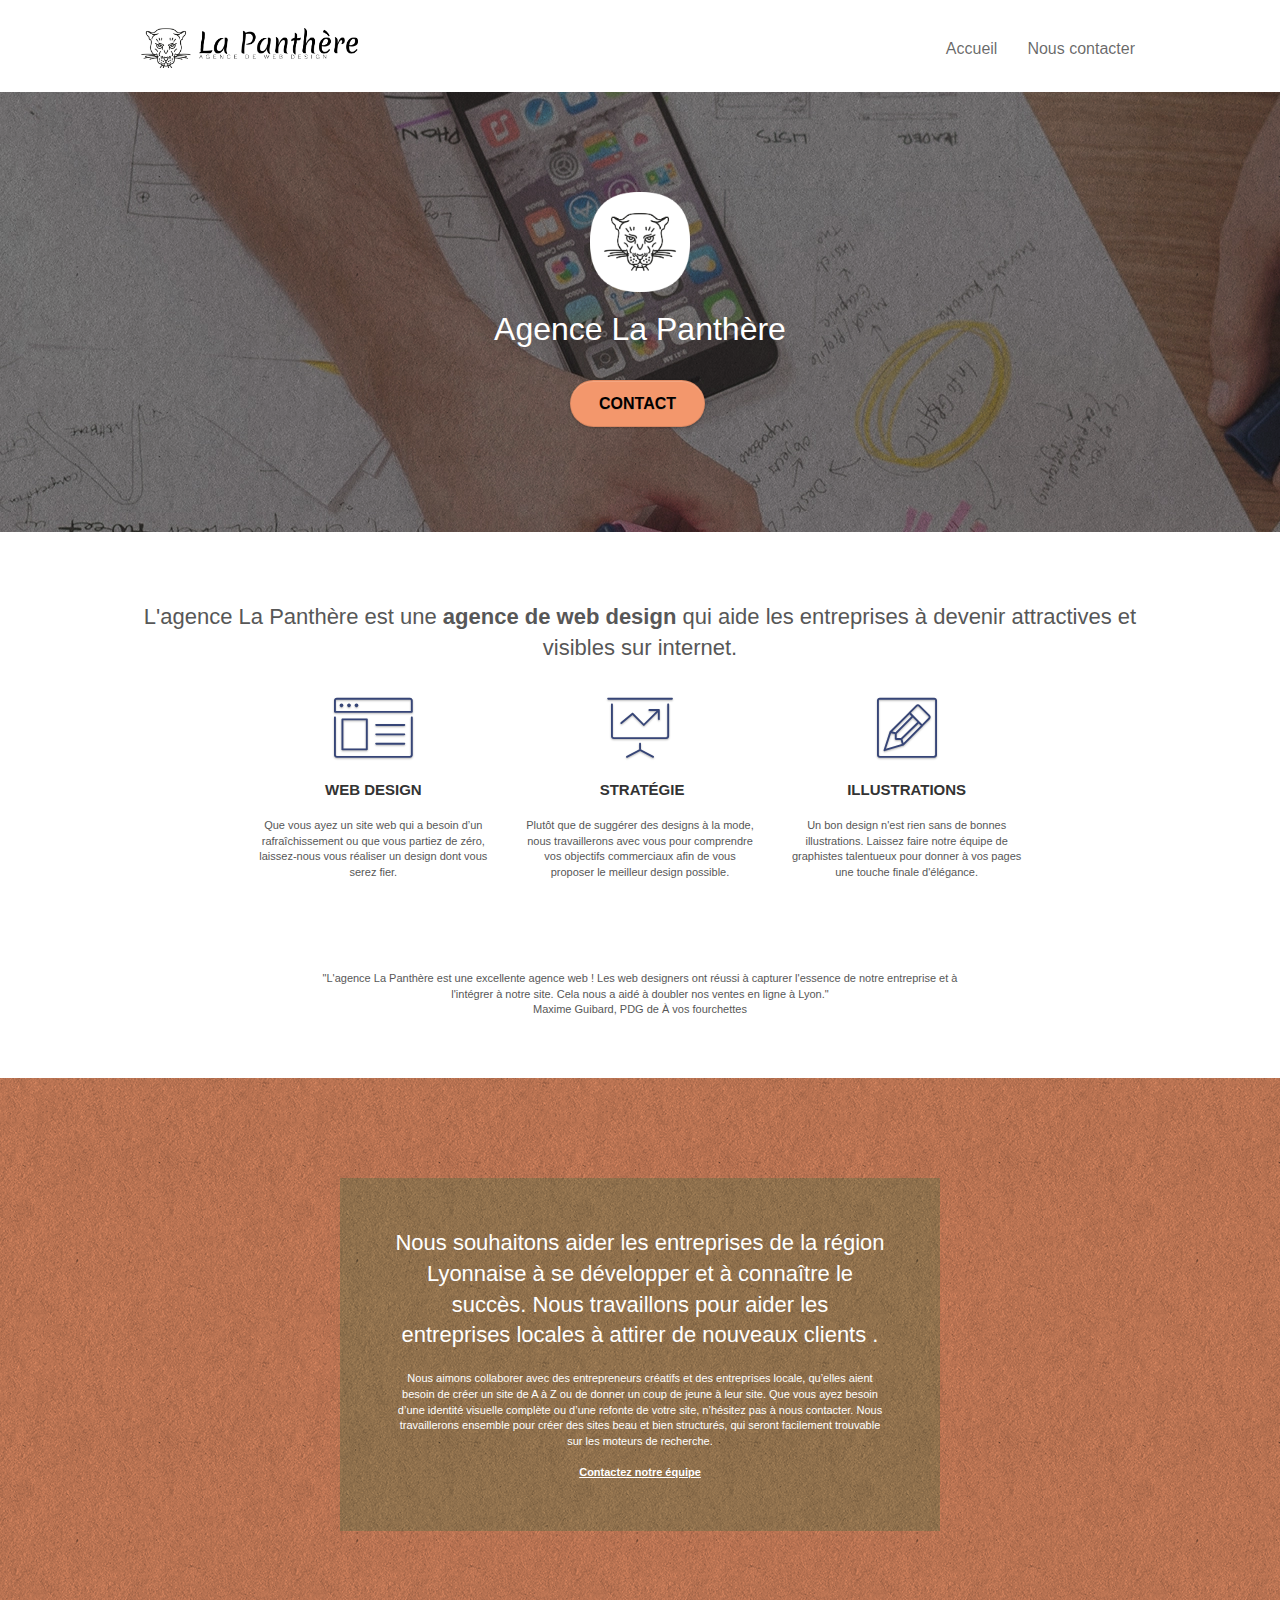
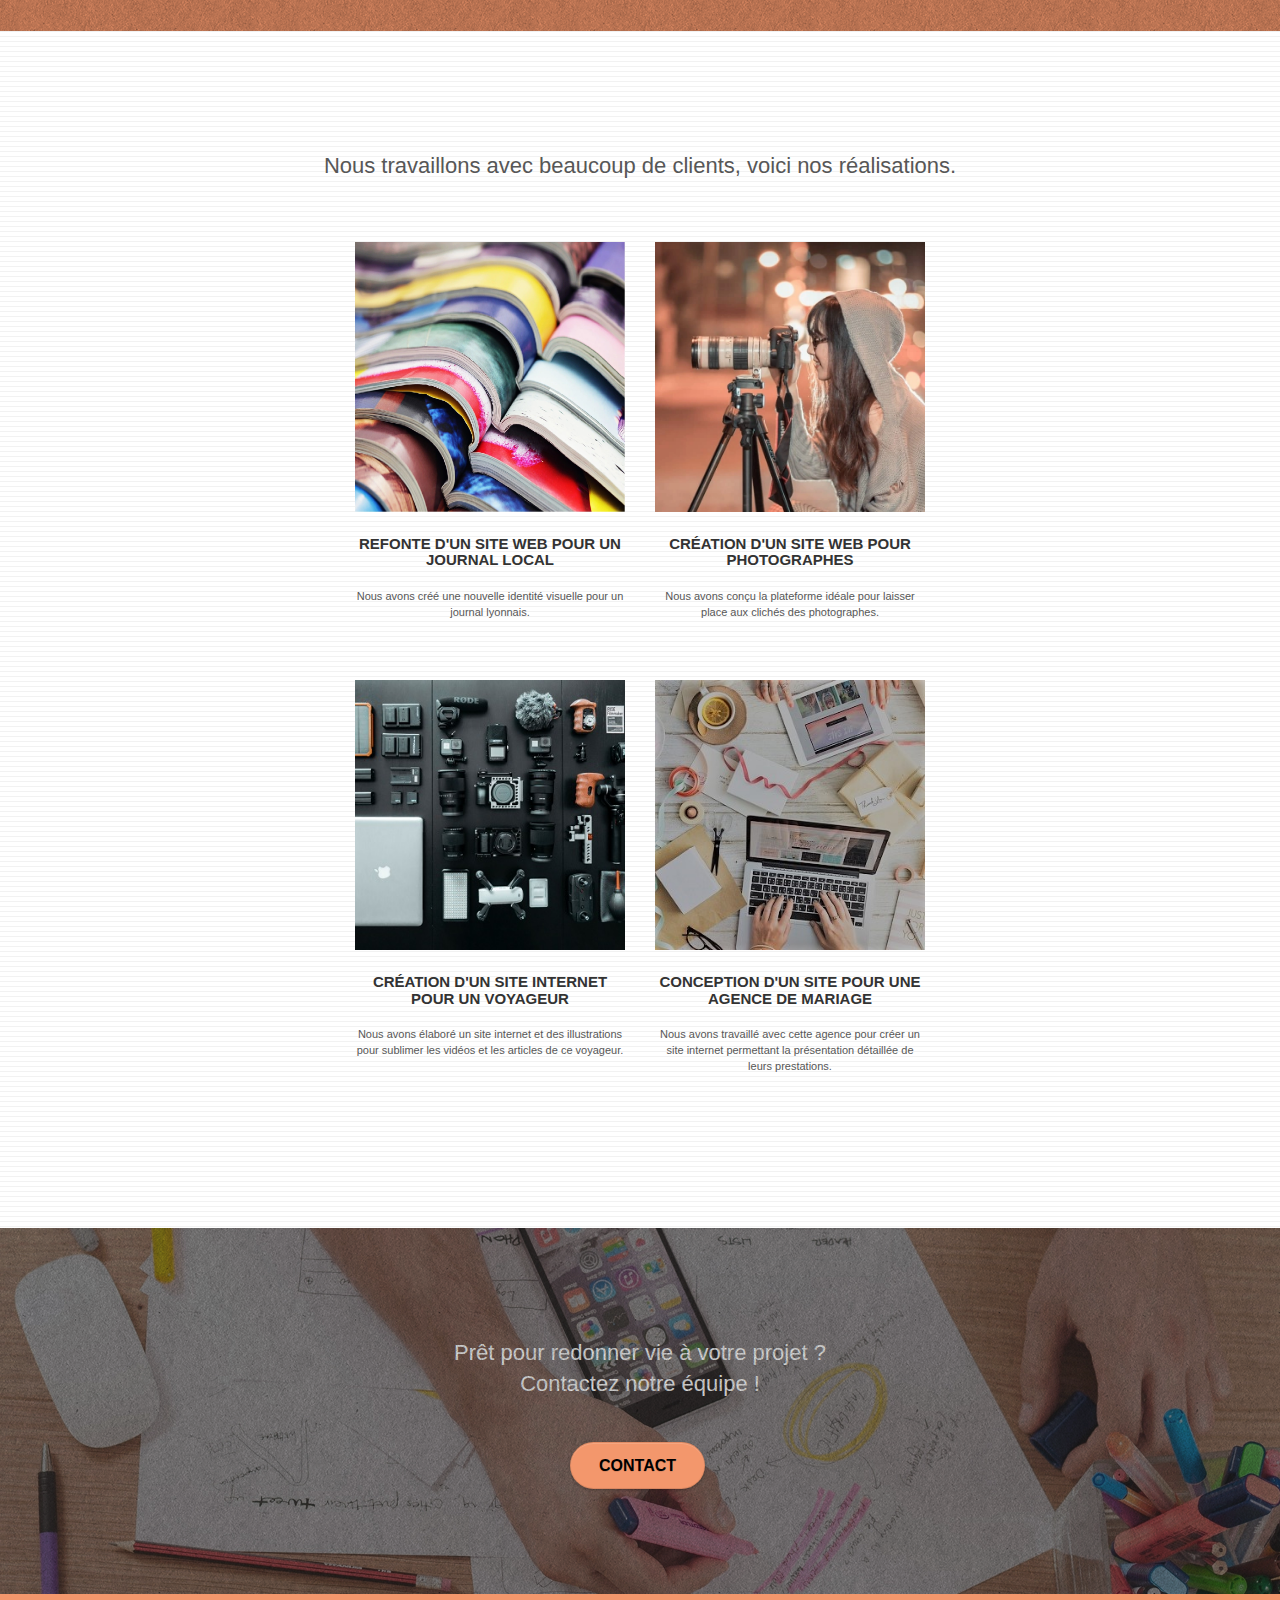
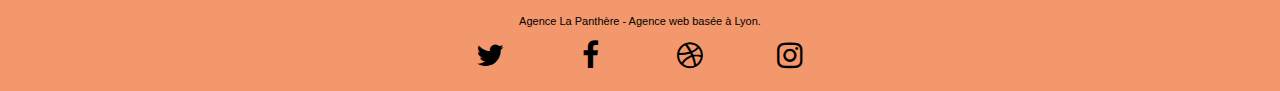
==== index.html @ e9103a9b "annulation modif" ====
<!doctype html>
<html lang="fr">
<head>
    <meta charset="utf-8">
    <meta name="description" content="Vous avez un site web
	qui a besoin d'une nouvelle identité visuelle ou que vous partiez de zéro,
	laissez l'agence web design la panthère située à Lyon vous réaliser un design
	dont vous serez fier et qui représentera votre entreprise">
	<meta name="robots" content="index, follow">
	<!-- ajouter meta de la verification google pour les robots et le lien cannonique -->
    <meta name="viewport" content="width=device-width, initial-scale=1.0, viewport-fit=cover">
    <link rel="shortcut icon" type="image/png" href="favicon.jpg">
    
	<link rel="stylesheet" href="./css/bootstrap.min.css">
	<link rel="stylesheet" type="text/css" href="style.min.css">
	<link rel="stylesheet" href="https://cdnjs.cloudflare.com/ajax/libs/font-awesome/4.7.0/css/font-awesome.min.css" integrity="sha512-SfTiTlX6kk+qitfevl/7LibUOeJWlt9rbyDn92a1DqWOw9vWG2MFoays0sgObmWazO5BQPiFucnnEAjpAB+/Sw==" crossorigin="anonymous" referrerpolicy="no-referrer" />
	<link rel="stylesheet" type="text/css" href="./css/et-line.css">
	
    
	<script src="https://cdnjs.cloudflare.com/ajax/libs/jquery/2.1.0/jquery.min.js" integrity="sha512-qp27nuUylUgwBZJHsmm3W7klwuM5gke4prTvPok3X5zi50y3Mo8cgpeXegWWrdfuXyF2UdLWK/WCb5Mv7CKHcA==" crossorigin="anonymous" referrerpolicy="no-referrer" defer></script>
	<script src="https://maxcdn.bootstrapcdn.com/bootstrap/3.3.5/js/bootstrap.min.js" defer></script>
	<script src="./js/blocs.js" defer></script>
	<script src="./js/jquery.touchSwipe.js" defer></script>
	<script src="./js/gmaps.js" defer></script>

    <title>La Panthere, agence de web design Lyon</title>

    
<!-- Analytics -->
<!-- mettre ici le script google analytics -->
<!-- Analytics END -->
    
</head>
<body>
<!-- Principal conteneur -->
<section class="page-container">
    
<!-- bloc-0 -->
<header class="bloc bgc-white l-bloc " id="bloc-0">
	<div class="container bloc-sm">

		<nav class="navbar row">
			<div class="navbar-header">
				<a class="navbar-brand" href="index.html"><img src="img/img_en_webp/agence-la-panthere-monochrome.webp" alt="Logo de l'agence la panthere avec le texte agence web design" height="40" /></a>
				<button id="nav-toggle" type="button" class="ui-navbar-toggle navbar-toggle" data-toggle="collapse" data-target=".navbar-1">
					<span class="sr-only">Toggle navigation</span>
					<span class="icon-bar"></span>
					<span class="icon-bar"></span>
					<span class="icon-bar"></span>
				</button>
			</div>
			<div class="collapse navbar-collapse navbar-1 special-dropdown-nav">
				<ul class="site-navigation nav navbar-nav">
					<li>
						<a href="index.html">Accueil</a>
					</li>
					<li>
						<a href="contact.html">Nous contacter</a>
					</li>
				</ul>
			</div>
		</nav>
	</div>
</header>
<!-- bloc-0 END -->

<!-- bloc-1-presentation -->
<section class="bloc bgc-dark-slate-blue bg-banniere d-bloc bg-t-edge bloc-bg-texture texture-paper b-parallax" id="bloc-1-hero">
	<div class="container bloc-lg">
		<div class="row tight-width-whitespace">
			<div class="col-sm-12">
				<img src="img/img_en_webp/logo.webp" class="center-block image-resize-mode" width="100" height="100" alt="Logo agence La Panthère" />
				<h1 class="text-center hero-bloc-text tc-white ">
					Agence La Panthère
				</h1>
				<div class="text-center">
					<a href="contact.html" class="btn btn-lg btn-clean btn-rd cta-hero btn-atomic-tangerine" id="cta-hero">Contact</a>
				</div>
			</div>
		</div>
	</div>
</section>
<!-- bloc-1-presentation END -->

<!-- bloc-2-services -->
<section class="bloc bgc-white l-bloc" id="bloc-2-services">
	<div class="container bloc-md">
		<div class="row">
			<div class="col-sm-12 text-center">
				<h2 class="bloc__title-h2">
					L'agence La Panthère est une 
					<strong>agence de web design</strong> 
					qui aide les entreprises à devenir
					attractives et visibles sur internet.
				</h2>
			</div>
		</div>
		<div class="row voffset-lg med-width-whitespace">
			<div class="col-sm-4">
				<div class="text-center">
					<span class="et-icon-browser sm-shadow icon-dark-slate-blue icons icon-lg"></span>
				</div>
				<h3 class="mg-md text-center">
					Web design
				</h3>
				<p class="text-center ">
					Que vous ayez un site web qui a besoin d&rsquo;un rafraîchissement ou que vous partiez de zéro, laissez-nous vous réaliser un design dont vous serez fier.
				</p>
			</div>
			<div class="col-sm-4">
				<div class="text-center">
					<span class="et-icon-presentation sm-shadow icon-dark-slate-blue icons icon-lg"></span>
				</div>
				<h3 class="mg-md text-center">
					&nbsp;Stratégie
				</h3>
				<p class="text-center ">
					Plutôt que de suggérer des designs à la mode, nous travaillerons avec vous pour comprendre vos objectifs commerciaux afin de vous proposer le meilleur design possible.<br>
				</p>
			</div>
			<div class="col-sm-4">
				<div class="text-center">
					<span class="et-icon-edit sm-shadow icon-dark-slate-blue icons icon-lg"></span>
				</div>
				<h3 class="mg-md text-center">
					Illustrations
				</h3>
				<p class="text-center ">
					Un bon design n'est rien sans de bonnes illustrations. Laissez faire notre équipe de graphistes talentueux pour donner à vos pages une touche finale d'élégance.
				</p>
			</div>
		</div>
		<div class="row voffset-lg voffset">
			<div class="col-xs-12 col-md-8 col-md-offset-2 text-center">
				<p class="citation"> 
					<!-- créer classe citation -->
					<span>"L'agence La Panthère est une excellente agence web !
					Les web designers ont réussi à capturer l'essence de
					notre entreprise et à l'intégrer à notre site. 
					Cela nous a aidé à doubler nos ventes en ligne à Lyon."</span> <br>
					Maxime Guibard, PDG de À vos fourchettes
				</p>

			</div>
		</div>
	</div>
</section>
<!-- bloc-2-services END -->

<!-- bloc-3-what-i-do -->
<section class="bloc tc-white bgc-atomic-tangerine bg-presentation d-bloc bloc-bg-texture texture-paper b-parallax" id="bloc-3-what-i-do">
	<div class="container bloc-lg">
		<div class="row tight-width-whitespace black-background">
			<div class="col-sm-12">
				<h2 class="mg-md text-center tc-white">
					Nous souhaitons aider les entreprises de la région Lyonnaise à se développer et à connaître le succès. Nous travaillons pour aider les entreprises locales à attirer de nouveaux clients .<br>
				</h2>
				<p class="text-center white">
					Nous aimons collaborer avec des entrepreneurs créatifs et des entreprises locale, qu’elles aient besoin de créer un site de A à Z ou de donner un coup de jeune à leur site. Que vous ayez besoin d’une identité visuelle complète ou d’une refonte de votre site, n’hésitez pas à nous contacter. Nous travaillerons ensemble pour créer des sites beau et bien structurés, qui seront facilement trouvable sur les moteurs de recherche. <br><br><a class="ltc-white bold-link" href="page2.html">Contactez notre équipe</a><br>
				</p>
			</div>
		</div>
	</div>
</section>
<!-- bloc-3-what-i-do END -->

<!-- bloc-4-portfolio -->
<section class="bloc bgc-white bg-lines-h2-bg bg-repeat l-bloc" id="bloc-4-portfolio">
	<div class="container bloc-lg">
		<div class="row">
			<div class="col-sm-12 text-center">
				
				<h2 class="portfolio__title-h2">
					Nous travaillons avec beaucoup de clients,
					voici nos réalisations.
				</h2>
			</div>
		</div>
		<div class="row tight-width-whitespace portfolio-row">
			<div class="col-sm-6">
				<a href="#" data-lightbox="img/img_en_webp/1.webp" data-gallery-id="gallery-1" data-caption="Refonte d'un site web pour un journal local" data-frame="snapshot-lb"><img src="img/img_en_webp/1.webp"  alt="image de livres empilés" class="img-responsive portfolio-thumb" /></a>
				<h3 class="mg-md text-center">
					Refonte d'un site web pour un journal local
				</h3>
				<p class="text-center">
					Nous avons créé une nouvelle identité visuelle pour un journal lyonnais.
				</p>
			</div>
			<div class="col-sm-6">
				<a href="#" data-lightbox="img/img_en_webp/2.webp" data-gallery-id="gallery-1" data-caption="Création d'un site web pour photographes" data-frame="snapshot-lb"><img src="img/img_en_webp/2.webp" class="img-responsive portfolio-thumb" alt="image de la création d'un site web pour photographes avec une femme qui prends une photo" /></a>
				<h3 class="mg-md text-center">
					Création d'un site web pour photographes
				</h3>
				<p class="text-center">
					Nous avons conçu la plateforme idéale pour laisser place aux clichés des photographes.
				</p>
			</div>
		</div>
		<div class="row tight-width-whitespace portfolio-row">
			<div class="col-sm-6">
				<a href="#" data-lightbox="img/img_en_webp/3.webp" data-gallery-id="gallery-1" data-caption="Création d'un site internet pour un voyageur" data-frame="snapshot-lb"><img src="img/img_en_webp/3.webp" class="img-responsive portfolio-thumb" alt="image de la création d'un site web pour voyageur avec du matériel de photographe"/></a>
				<h3 class="mg-md text-center">
					Création d'un site internet pour un voyageur
				</h3>
				<p class="text-center">
					Nous avons élaboré un site internet et des illustrations pour sublimer les vidéos et les articles de ce voyageur.
				</p>
			</div>
			<div class="col-sm-6">
				<a href="#" data-lightbox="img/img_en_webp/4.webp" data-gallery-id="gallery-1" data-caption="Conception d'un site pour une agence de mariage" data-frame="snapshot-lb"><img src="img/img_en_webp/4.webp" class="img-responsive portfolio-thumb" alt="images de la création d'un site web pour agence matrimoniale" /></a>
				<h3 class="mg-md text-center">
					Conception d'un site pour une agence de mariage
				</h3>
				<p class="text-center">
					Nous avons travaillé avec cette agence pour créer un site internet permettant la présentation détaillée de leurs prestations.
				</p>
			</div>
		</div>
	</div>
</section>
<!-- bloc-4-portfolio END -->

<!-- bloc-5-cta -->
<section class="bloc bgc-dark-slate-blue bg-banniere d-bloc bloc-bg-texture texture-paper" id="bloc-5-cta">
	<div class="container bloc-lg">
		<div class="row">
			<h2 class="mg-md text-center tc-white">
				Prêt pour redonner vie à votre projet ?<br>Contactez notre équipe !
			</h2>
			<div class="col-sm-12 text-center">
				<a href="contact.html" class="btn btn-atomic-tangerine btn-clean btn-rd btn-lg cta-hero">Contact</a>
			</div>
		</div>
	</div>
</section>
<!-- bloc-5-cta END -->

<!-- Footer - bloc-8 -->
<footer class="bloc bgc-atomic-tangerine d-bloc" id="bloc-8">
	<div class="container bloc-sm">
		<div class="row">
			<div class="col-sm-12">
				<p class="text-center tc-black">
					Agence La Panthère - Agence web basée à Lyon.<br>
				</p>
				<div class="row row-no-gutters social">
					<div class="col-sm-3">
						<div class="text-center tc-black">
							<span class="fa fa-twitter icon-md"></span>
						</div>
					</div>
					<div class="col-sm-3">
						<div class="text-center tc-black">
							<span class="fa fa-facebook icon-md"></span>
						</div>
					</div>
					<div class="col-sm-3">
						<div class="text-center tc-black">
							<span class="fa fa-dribbble icon-md"></span>
						</div>
					</div>
					<div class="col-sm-3">
						<div class="text-center tc-black">
							<span class="fa fa-instagram icon-md"></span>
						</div>
					</div>
				</div>
				
			</div>
		</div>
	</div>
</footer>
<!-- Footer - bloc-8 END -->

</section>
<!-- Principal conteneur END -->
    

</body>
</html>
---- style.min.css ----
.d-bloc .navbar-toggle .icon-bar,body{background:#fff}.bloc .container,.row.row-no-gutters>[class*=" col-"],.row.row-no-gutters>[class^=col-]{padding-right:0;padding-left:0}.nav-center .navbar-brand img,body{margin:0}.nav-invert .navbar .nav,.nav>li{float:left}a,button{outline:0!important}.scrollToTop,a,button{transition:.3s ease-in-out}body{padding:0;overflow-x:hidden;-webkit-font-smoothing:antialiased;-moz-osx-font-smoothing:grayscale}a:hover{text-decoration:none;cursor:pointer}#page-loading-blocs-notifaction{position:fixed;top:0;bottom:0;width:100%;z-index:100000;background:url("img/pageload-spinner.gif") center center no-repeat #fff}.bloc{width:100%;clear:both;background:50% 50%/cover no-repeat;padding:0 50px;-webkit-background-size:cover;-moz-background-size:cover;-o-background-size:cover;position:relative}.bloc-lg{padding:100px 50px}.bloc-md{padding:50px}.bloc-sm{padding:20px 50px}.bg-b-edge,.bg-bl-edge,.bg-br-edge,.bg-center,.bg-l-edge,.bg-r-edge,.bg-repeat,.bg-t-edge,.bg-tl-edge,.bg-tr-edge{-webkit-background-size:auto!important;-moz-background-size:auto!important;-o-background-size:auto!important;background-size:auto!important}.bg-repeat,.nav>li a:focus,.nav>li a:hover{background:0 0}.bg-t-edge{background:top no-repeat}.bloc-bg-texture::before{content:"";background-size:2px 2px;position:absolute;top:0;bottom:0;left:0;right:0}.texture-paper::before{background:url("img/img_en_webp/texture-paper.webp") 0 0/280px 280px}.nav>li>.dropdown a,.navbar-toggle:hover{background:0 0!important}.b-parallax{background-attachment:fixed}.d-bloc{color:rgba(255,255,255,.7)}.d-bloc button:hover{color:rgba(255,255,255,.9)}.d-bloc .icon-round,.d-bloc .icon-rounded,.d-bloc .icon-semi-rounded-a,.d-bloc .icon-semi-rounded-b,.d-bloc .icon-square{border-color:rgba(255,255,255,.9)}.d-bloc .divider-h span{border-color:rgba(255,255,255,.2)}.d-bloc .a-btn,.d-bloc .navbar a,.d-bloc .navbar-brand,.d-bloc a .icon-lg,.d-bloc a .icon-md,.d-bloc a .icon-sm,.d-bloc a .icon-xl,.d-bloc h1 a,.d-bloc h2 a,.d-bloc h3 a,.d-bloc h4 a,.d-bloc h5 a,.d-bloc h6 a,.d-bloc p a{color:rgba(255,255,255,.6)}.d-bloc .a-btn:hover,.d-bloc .navbar a:hover,.d-bloc .navbar-brand:hover,.d-bloc a:hover .icon-lg,.d-bloc a:hover .icon-md,.d-bloc a:hover .icon-sm,.d-bloc a:hover .icon-xl,.d-bloc h1 a:hover,.d-bloc h2 a:hover,.d-bloc h3 a:hover,.d-bloc h4 a:hover,.d-bloc h5 a:hover,.d-bloc h6 a:hover,.d-bloc p a:hover{color:#fff}.d-bloc .btn-wire,.d-bloc .btn-wire:hover{color:#fff;border-color:#fff}.d-bloc .panel icon,.l-bloc .icon-round,.l-bloc .icon-rounded,.l-bloc .icon-semi-rounded-a,.l-bloc .icon-semi-rounded-b,.l-bloc .icon-square{border-color:rgba(0,0,0,.7)}.d-bloc .panel,.l-bloc{color:rgba(0,0,0,.5)}.d-bloc .panel button:hover,.l-bloc button:hover{color:rgba(0,0,0,.7)}.d-bloc .panel .divider-h span,.l-bloc .divider-h span{border-color:rgba(0,0,0,.1)}.d-bloc .panel .a-btn,.l-bloc .a-btn,.l-bloc .navbar a,.l-bloc .navbar-brand,.l-bloc .navbar-toggle .icon-bar,.l-bloc a .icon-lg,.l-bloc a .icon-md,.l-bloc a .icon-sm,.l-bloc a .icon-xl,.l-bloc h1 a,.l-bloc h2 a,.l-bloc h3 a,.l-bloc h4 a,.l-bloc h5 a,.l-bloc h6 a,.l-bloc p a{color:rgba(0,0,0,.6)}.d-bloc .panel .a-btn:hover,.l-bloc .a-btn:hover,.l-bloc .navbar a:hover,.l-bloc .navbar-brand:hover,.l-bloc a:hover .icon-lg,.l-bloc a:hover .icon-md,.l-bloc a:hover .icon-sm,.l-bloc a:hover .icon-xl,.l-bloc h1 a:hover,.l-bloc h2 a:hover,.l-bloc h3 a:hover,.l-bloc h4 a:hover,.l-bloc h5 a:hover,.l-bloc h6 a:hover,.l-bloc p a:hover{color:#000}.d-bloc .panel .btn-wire,.d-bloc .panel .btn-wire:hover,.l-bloc .btn-wire,.l-bloc .btn-wire:hover{color:rgba(0,0,0,.7);border-color:rgba(0,0,0,.3)}.voffset{margin-top:30px}.voffset-lg{margin-top:80px}.row-no-gutters{margin-right:0;margin-left:0}#bloc-1-hero h1{font-size:32px}.navbar{margin-bottom:0;z-index:1}.navbar-brand{height:auto;padding:3px 15px;font-size:25px;font-weight:600;line-height:44px}.navbar-brand img{max-height:200px;margin:0 5px 0 0;display:inline}.navbar-brand img[src$=svg]{min-width:100px}.navbar .nav{padding-top:2px;margin-right:-16px;float:right;z-index:1}.nav>li{margin-top:4px;font-size:16px}.navbar-nav .open .dropdown-menu>li>a{text-align:inherit}.navbar-toggle{margin:10px 10px 0 0;border:0}.mg-lg,.mg-md{margin-top:10px}.navbar-toggle .icon-bar{background-color:rgba(0,0,0,.5);width:26px}.nav-invert .navbar-brand,.nav-invert .navbar-header{float:right;position:relative;z-index:2}@media (min-width:768px){.site-navigation{position:absolute;top:50%;right:20px;transform:translate(0,-50%);-webkit-transform:translateY(-50%)}.nav>li .dropdown-menu a,.nav>li .dropdown-menu a:hover{color:#484848}.nav-invert .site-navigation{left:0;right:0}.nav-center{text-align:center}.nav-center .navbar-header{width:100%}.nav-center .nav>li,.nav-center .navbar-brand,.nav-center .navbar-header{float:none;display:inline-block}.nav-center .site-navigation{position:relative;width:100%;right:0;margin-right:0;margin-top:20px}.nav-center.mini-nav .navbar-toggle{float:none;margin:10px auto 0}}.nav>li>.dropdown a{display:block;padding:14px 15px}nav .caret{margin:0 5px}.dropdown-menu .dropdown-menu{top:-8px;left:100%}.dropdown-menu .dropmenu-flow-right{top:100%;left:0;margin-left:-1px;border-top-left-radius:0;border-top-right-radius:0}.dropdown-menu .dropdown span{border:4px solid #000;border-top-color:transparent;border-right-color:transparent;border-bottom-color:transparent;margin:6px -5px 0 0!important;float:right}.mg-md{margin-bottom:20px}.mg-lg{margin-bottom:40px}.btn{margin:0 5px 5px 0}.btn.pull-right{margin:0 0 5px 5px}.btn-d,.btn-d:focus,.btn-d:hover{color:#fff!important;background:rgba(0,0,0,.3)}.close-lightbox,.lightbox-caption,.next-lightbox,.prev-lightbox{background:rgba(0,0,0,.5);position:absolute}.btn-rd{border-radius:40px}.btn-clean{border:1px solid rgba(0,0,0,.08);border-bottom-color:rgba(0,0,0,.1);text-shadow:0 1px 0 rgba(0,0,1,.1);box-shadow:0 1px 3px rgba(0,0,1,.25),inset 0 1px 0 0 rgba(255,255,255,.15)}.icon-md{font-size:30px!important}.icon-lg{font-size:60px!important}.sm-shadow{text-shadow:0 1px 2px rgba(0,0,0,.3)}.panel-sq,.panel-sq .panel-footer,.panel-sq .panel-heading{border-radius:0}.panel-rd{border-radius:30px}.panel-rd .panel-heading{border-radius:29px 29px 0 0}.panel-rd .panel-footer{border-radius:0 0 29px 29px}.form-control{border-color:rgba(0,0,0,.1);box-shadow:none}.scrollToTop{width:40px;height:40px;position:fixed;bottom:20px;right:20px;opacity:1;z-index:500}.scrollToTop span{margin-top:6px}.showScrollTop{font-size:14px;opacity:1}a[data-lightbox]{position:relative;display:block;text-align:center}a[data-lightbox]:hover::before{content:"+";font-family:HelveticaNeue-Light,"Helvetica Neue Light","Helvetica Neue",Helvetica,Arial;font-size:32px;width:50px;height:50px;margin-left:-25px;border-radius:50%;background:rgba(0,0,0,.6);color:#fff;font-weight:100;z-index:1;position:absolute;top:50%;transform:translateY(-50%);-webkit-transform:translateY(-50%)}a[data-lightbox]:hover img{opacity:.6;-webkit-animation-fill-mode:none;animation-fill-mode:none}#lightbox-modal{display:flex;align-items:center}#lightbox-modal .modal-dialog{width:90%;max-width:900px;margin:0 auto}#lightbox-modal .modal-dialog img{max-height:90vh;margin:0 auto}.lightbox-caption{padding:20px;color:#fff;left:15px;right:15px;bottom:5px}.close-lightbox{color:#fff;font-size:30px;top:20px;right:20px;z-index:20;border:none;line-height:30px;padding:0 9px 5px;opacity:.3}.close-lightbox:hover,.next-lightbox:hover,.prev-lightbox:hover{opacity:1;color:#fff}.next-lightbox,.prev-lightbox{font-size:20px;color:rgba(255,255,255,.9);transition:.2s ease-in-out;top:45%;z-index:1;opacity:.4}.next-lightbox{padding:6px 8px 1px 13px;right:25px}.prev-lightbox{padding:6px 13px 1px 10px;left:25px}.snapshot-lb .modal-body{padding-bottom:45px}.snapshot-lb .lightbox-caption{padding:0;color:rgba(0,0,0,.5);background:0 0}.btn,a,h1,h2,h3,h4,h5,h6,label,p{font-family:helvetica;font-weight:400;color:#575757}h1,h3,h4{color:#333!important}.cta-hero,.ltc-white,.tc-white,.white{color:#fff!important}.container{max-width:1000px}.hero-bloc-text{font-size:38px}.hero-bloc-text-sub{font-size:36px}.statement-bloc-text{line-height:26px;font-style:italic;font-size:20px;text-align:center;font-weight:lighter;max-width:520px;margin:auto}.cta-hero,h3{text-transform:uppercase;font-weight:700}p{font-size:11px}.tight-width-whitespace{max-width:600px;margin:auto}.h1{font-size:20px;font-family:"Open Sans"}.cta-hero{margin-top:22px;padding:12px 28px;font-size:16px}.social{max-width:400px;margin:auto}h2{font-size:22px;line-height:1.4em}h3{font-size:15px}.med-width-whitespace{max-width:800px;margin:auto;box-shadow:0 0 0 #000}.icons{margin-bottom:14px;margin-top:24px}.portfolio-thumb{margin-bottom:24px}.portfolio-row{margin-bottom:44px;margin-top:50px}.avatar{box-shadow:0 4px 9px rgba(0,0,0,.3)}.black-background{background-color:rgba(165,147,99,.7);padding:40px}.bold-link{font-weight:900;text-decoration:underline!important}.bgc-white{background-color:#fff}.bgc-dark-slate-blue{background-color:#364577}.bgc-atomic-tangerine{background-color:#f3976c}.tc-black{color:#000!important}.btn-atomic-tangerine{background:#f3976c;color:#000!important}.btn-atomic-tangerine:hover{background:#c27956!important;color:#fff!important}.ltc-white:hover{color:#ccc!important}.ltc-atomic-tangerine{color:#f3976c!important}.ltc-atomic-tangerine:hover{color:#c27956!important}.icon-dark-slate-blue{color:#364577!important;border-color:#364577!important}.bg-dots-bg{background-image:url("img//img_en_webp/dots-bg.webp")}.bg-lines-h2-bg{background-image:url("img//img_en_webp/lines-h2-bg.webp")}.bg-banniere{background-image:url("img/img_en_webp/agence-la-panthere.webp")}.bg-presentation{background-image:url("img//img_en_webp/image-de-presentation.webp")}@media (max-width:1024px){.bloc{padding-left:20px;padding-right:20px}.bloc-tile-2.full-width-bloc .container,.bloc-tile-3.full-width-bloc .container,.bloc-tile-4.full-width-bloc .container,.bloc.full-width-bloc{padding-left:0;padding-right:0}}@media (max-width:992px) and (min-width:768px){.navbar .nav{max-width:80%}.nav-center.navbar .nav{max-width:100%}}@media only screen and (min-device-width:768px) and (max-device-width:1024px) and (orientation:landscape){.b-parallax{background-attachment:scroll}}@media only screen and (min-device-width:1024px) and (max-device-width:1366px) and (-webkit-min-device-pixel-ratio:1.5){.b-parallax{background-attachment:scroll}}@media (max-width:991px){.container{width:100%}.b-parallax{background-attachment:scroll}#hero-bloc,.page-container{overflow-x:hidden;position:relative}.bloc{padding-left:constant(safe-area-inset-left);padding-right:constant(safe-area-inset-right)}.bloc-group,.bloc-group .bloc{display:block;width:100%}.bloc-fill-screen .fill-bloc-bottom-edge,.bloc-fill-screen .fill-bloc-top-edge{padding:0 20px;padding-left:constant(safe-area-inset-left);padding-right:constant(safe-area-inset-right)}}@media (max-width:400px){.bloc{padding-left:0;padding-right:0}}@media (max-width:767px){.page-container{overflow-x:hidden;position:relative}#disqus_thread,h1,h2,h3,h4,h5,h6,p{padding-left:10px!important;padding-right:10px!important}.b-parallax{background-attachment:scroll}.navbar .nav{padding-top:0;border-top:1px solid rgba(0,0,0,.2);float:none!important}.navbar.row{margin-left:0;margin-right:0}.site-navigation{position:inherit;transform:none;-webkit-transform:none;-ms-transform:none}.nav>li{margin-top:0;border-bottom:1px solid rgba(0,0,0,.1);background:rgba(0,0,0,.05);text-align:left;padding-left:15px;width:100%}.nav>li:hover{background:rgba(0,0,0,.08)}.dropdown .dropdown a .caret{float:none;margin:5px 0 0 10px!important;border:4px solid #000;border-bottom-color:transparent;border-right-color:transparent;border-left-color:transparent}#hero-bloc .navbar .nav{background:rgba(0,0,0,.8)}#hero-bloc .navbar .nav a{color:rgba(255,255,255,.6)}.hero{padding:50px 0}.hero-nav{left:-1px;right:-1px}.navbar-collapse{padding:0;overflow-x:hidden;-webkit-box-shadow:none;box-shadow:none}.navbar-brand img{max-height:40px;width:auto}.nav-invert .navbar-header{float:none;width:100%}.nav-invert .navbar-toggle{float:left;margin-left:10px}.bloc,.bloc-fill-screen .fill-bloc-bottom-edge,.bloc-fill-screen .fill-bloc-top-edge,.bloc-md,.bloc-sm,.bloc-tile-2 .container,.bloc-tile-3 .container,.bloc-tile-4 .container{padding-left:0;padding-right:0}.bloc-lg,.bloc-xl,.bloc-xxl{padding:40px 0}.a-block{padding:0 10px}.btn-dwn{display:none}.voffset{margin-top:5px}.voffset-md{margin-top:20px}.voffset-lg{margin-top:30px}form{padding:5px}.close-lightbox{display:inline-block}.blocsapp-device-iphone5{background-size:216px 425px;padding-top:60px;width:216px;height:425px}.blocsapp-device-iphone5 img{width:180px;height:320px}.bloc-mob-center-text{text-align:center}}
---- css/et-line.css ----
@font-face {
    font-family: et-line;
    src: url(../fonts/et-line.eot);
    src: url(../fonts/et-line.eot?#iefix) format('embedded-opentype'), url(../fonts/et-line.woff) format('woff'), url(../fonts/et-line.ttf) format('truetype'), url(../fonts/et-line.svg#et-line) format('svg');
    font-weight: 400;
    font-style: normal
}

.et-icon-adjustments,
.et-icon-alarmclock,
.et-icon-anchor,
.et-icon-aperture,
.et-icon-attachment,
.et-icon-bargraph,
.et-icon-basket,
.et-icon-beaker,
.et-icon-bike,
.et-icon-book-open,
.et-icon-briefcase,
.et-icon-browser,
.et-icon-calendar,
.et-icon-camera,
.et-icon-caution,
.et-icon-chat,
.et-icon-circle-compass,
.et-icon-clipboard,
.et-icon-clock,
.et-icon-cloud,
.et-icon-compass,
.et-icon-desktop,
.et-icon-dial,
.et-icon-document,
.et-icon-documents,
.et-icon-download,
.et-icon-dribbble,
.et-icon-edit,
.et-icon-envelope,
.et-icon-expand,
.et-icon-facebook,
.et-icon-flag,
.et-icon-focus,
.et-icon-gears,
.et-icon-genius,
.et-icon-gift,
.et-icon-global,
.et-icon-globe,
.et-icon-googleplus,
.et-icon-grid,
.et-icon-happy,
.et-icon-hazardous,
.et-icon-heart,
.et-icon-hotairballoon,
.et-icon-hourglass,
.et-icon-key,
.et-icon-laptop,
.et-icon-layers,
.et-icon-lifesaver,
.et-icon-lightbulb,
.et-icon-linegraph,
.et-icon-linkedin,
.et-icon-lock,
.et-icon-magnifying-glass,
.et-icon-map,
.et-icon-map-pin,
.et-icon-megaphone,
.et-icon-mic,
.et-icon-mobile,
.et-icon-newspaper,
.et-icon-notebook,
.et-icon-paintbrush,
.et-icon-paperclip,
.et-icon-pencil,
.et-icon-phone,
.et-icon-picture,
.et-icon-pictures,
.et-icon-piechart,
.et-icon-presentation,
.et-icon-pricetags,
.et-icon-printer,
.et-icon-profile-female,
.et-icon-profile-male,
.et-icon-puzzle,
.et-icon-quote,
.et-icon-recycle,
.et-icon-refresh,
.et-icon-ribbon,
.et-icon-rss,
.et-icon-sad,
.et-icon-scissors,
.et-icon-scope,
.et-icon-search,
.et-icon-shield,
.et-icon-speedometer,
.et-icon-strategy,
.et-icon-streetsign,
.et-icon-tablet,
.et-icon-target,
.et-icon-telescope,
.et-icon-toolbox,
.et-icon-tools,
.et-icon-tools-2,
.et-icon-trophy,
.et-icon-tumblr,
.et-icon-twitter,
.et-icon-upload,
.et-icon-video,
.et-icon-wallet,
.et-icon-wine {
    font-family: et-line;
    speak: none;
    font-style: normal;
    font-weight: 400;
    font-variant: normal;
    text-transform: none;
    line-height: 1;
    -webkit-font-smoothing: antialiased;
    -moz-osx-font-smoothing: grayscale;
    display: inline-block
}

.et-icon-mobile:before {
    content: "\e000"
}

.et-icon-laptop:before {
    content: "\e001"
}

.et-icon-desktop:before {
    content: "\e002"
}

.et-icon-tablet:before {
    content: "\e003"
}

.et-icon-phone:before {
    content: "\e004"
}

.et-icon-document:before {
    content: "\e005"
}

.et-icon-documents:before {
    content: "\e006"
}

.et-icon-search:before {
    content: "\e007"
}

.et-icon-clipboard:before {
    content: "\e008"
}

.et-icon-newspaper:before {
    content: "\e009"
}

.et-icon-notebook:before {
    content: "\e00a"
}

.et-icon-book-open:before {
    content: "\e00b"
}

.et-icon-browser:before {
    content: "\e00c"
}

.et-icon-calendar:before {
    content: "\e00d"
}

.et-icon-presentation:before {
    content: "\e00e"
}

.et-icon-picture:before {
    content: "\e00f"
}

.et-icon-pictures:before {
    content: "\e010"
}

.et-icon-video:before {
    content: "\e011"
}

.et-icon-camera:before {
    content: "\e012"
}

.et-icon-printer:before {
    content: "\e013"
}

.et-icon-toolbox:before {
    content: "\e014"
}

.et-icon-briefcase:before {
    content: "\e015"
}

.et-icon-wallet:before {
    content: "\e016"
}

.et-icon-gift:before {
    content: "\e017"
}

.et-icon-bargraph:before {
    content: "\e018"
}

.et-icon-grid:before {
    content: "\e019"
}

.et-icon-expand:before {
    content: "\e01a"
}

.et-icon-focus:before {
    content: "\e01b"
}

.et-icon-edit:before {
    content: "\e01c"
}

.et-icon-adjustments:before {
    content: "\e01d"
}

.et-icon-ribbon:before {
    content: "\e01e"
}

.et-icon-hourglass:before {
    content: "\e01f"
}

.et-icon-lock:before {
    content: "\e020"
}

.et-icon-megaphone:before {
    content: "\e021"
}

.et-icon-shield:before {
    content: "\e022"
}

.et-icon-trophy:before {
    content: "\e023"
}

.et-icon-flag:before {
    content: "\e024"
}

.et-icon-map:before {
    content: "\e025"
}

.et-icon-puzzle:before {
    content: "\e026"
}

.et-icon-basket:before {
    content: "\e027"
}

.et-icon-envelope:before {
    content: "\e028"
}

.et-icon-streetsign:before {
    content: "\e029"
}

.et-icon-telescope:before {
    content: "\e02a"
}

.et-icon-gears:before {
    content: "\e02b"
}

.et-icon-key:before {
    content: "\e02c"
}

.et-icon-paperclip:before {
    content: "\e02d"
}

.et-icon-attachment:before {
    content: "\e02e"
}

.et-icon-pricetags:before {
    content: "\e02f"
}

.et-icon-lightbulb:before {
    content: "\e030"
}

.et-icon-layers:before {
    content: "\e031"
}

.et-icon-pencil:before {
    content: "\e032"
}

.et-icon-tools:before {
    content: "\e033"
}

.et-icon-tools-2:before {
    content: "\e034"
}

.et-icon-scissors:before {
    content: "\e035"
}

.et-icon-paintbrush:before {
    content: "\e036"
}

.et-icon-magnifying-glass:before {
    content: "\e037"
}

.et-icon-circle-compass:before {
    content: "\e038"
}

.et-icon-linegraph:before {
    content: "\e039"
}

.et-icon-mic:before {
    content: "\e03a"
}

.et-icon-strategy:before {
    content: "\e03b"
}

.et-icon-beaker:before {
    content: "\e03c"
}

.et-icon-caution:before {
    content: "\e03d"
}

.et-icon-recycle:before {
    content: "\e03e"
}

.et-icon-anchor:before {
    content: "\e03f"
}

.et-icon-profile-male:before {
    content: "\e040"
}

.et-icon-profile-female:before {
    content: "\e041"
}

.et-icon-bike:before {
    content: "\e042"
}

.et-icon-wine:before {
    content: "\e043"
}

.et-icon-hotairballoon:before {
    content: "\e044"
}

.et-icon-globe:before {
    content: "\e045"
}

.et-icon-genius:before {
    content: "\e046"
}

.et-icon-map-pin:before {
    content: "\e047"
}

.et-icon-dial:before {
    content: "\e048"
}

.et-icon-chat:before {
    content: "\e049"
}

.et-icon-heart:before {
    content: "\e04a"
}

.et-icon-cloud:before {
    content: "\e04b"
}

.et-icon-upload:before {
    content: "\e04c"
}

.et-icon-download:before {
    content: "\e04d"
}

.et-icon-target:before {
    content: "\e04e"
}

.et-icon-hazardous:before {
    content: "\e04f"
}

.et-icon-piechart:before {
    content: "\e050"
}

.et-icon-speedometer:before {
    content: "\e051"
}

.et-icon-global:before {
    content: "\e052"
}

.et-icon-compass:before {
    content: "\e053"
}

.et-icon-lifesaver:before {
    content: "\e054"
}

.et-icon-clock:before {
    content: "\e055"
}

.et-icon-aperture:before {
    content: "\e056"
}

.et-icon-quote:before {
    content: "\e057"
}

.et-icon-scope:before {
    content: "\e058"
}

.et-icon-alarmclock:before {
    content: "\e059"
}

.et-icon-refresh:before {
    content: "\e05a"
}

.et-icon-happy:before {
    content: "\e05b"
}

.et-icon-sad:before {
    content: "\e05c"
}

.et-icon-facebook:before {
    content: "\e05d"
}

.et-icon-twitter:before {
    content: "\e05e"
}

.et-icon-googleplus:before {
    content: "\e05f"
}

.et-icon-rss:before {
    content: "\e060"
}

.et-icon-tumblr:before {
    content: "\e061"
}

.et-icon-linkedin:before {
    content: "\e062"
}

.et-icon-dribbble:before {
    content: "\e063"
}
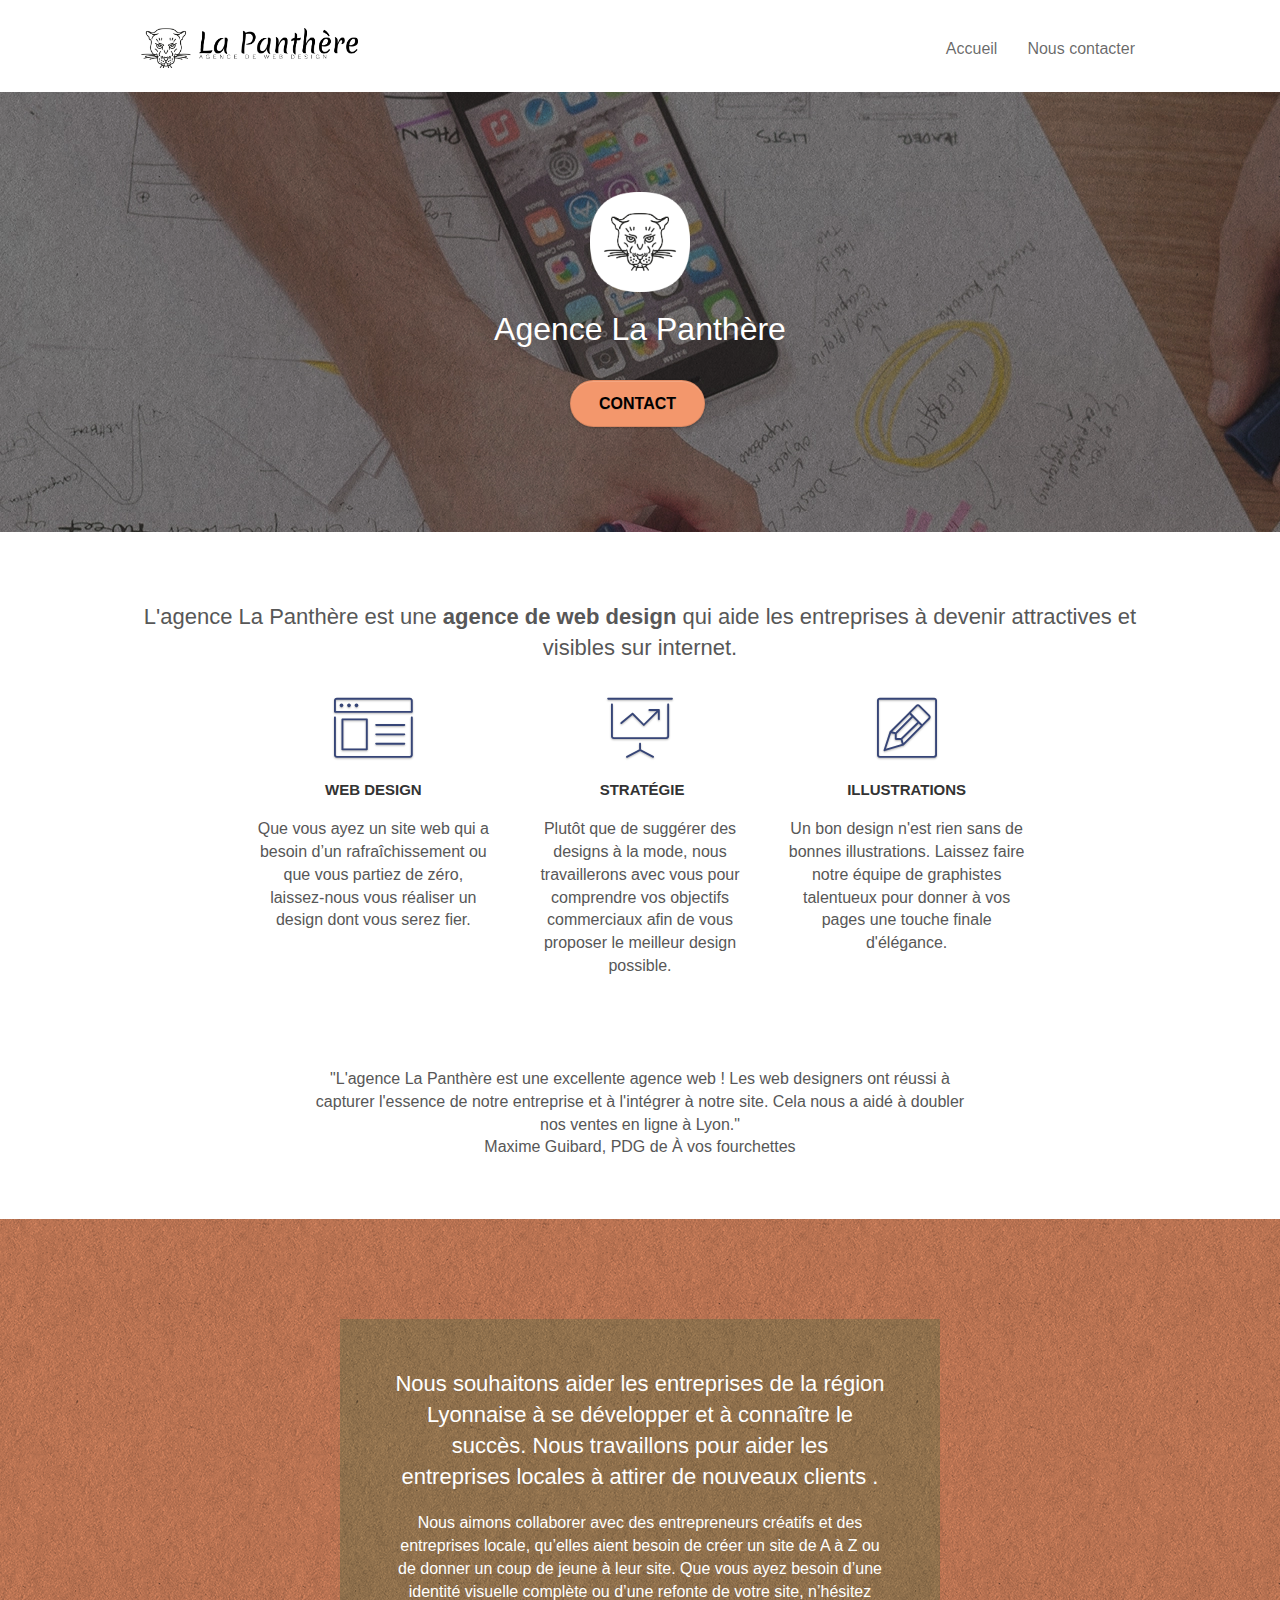
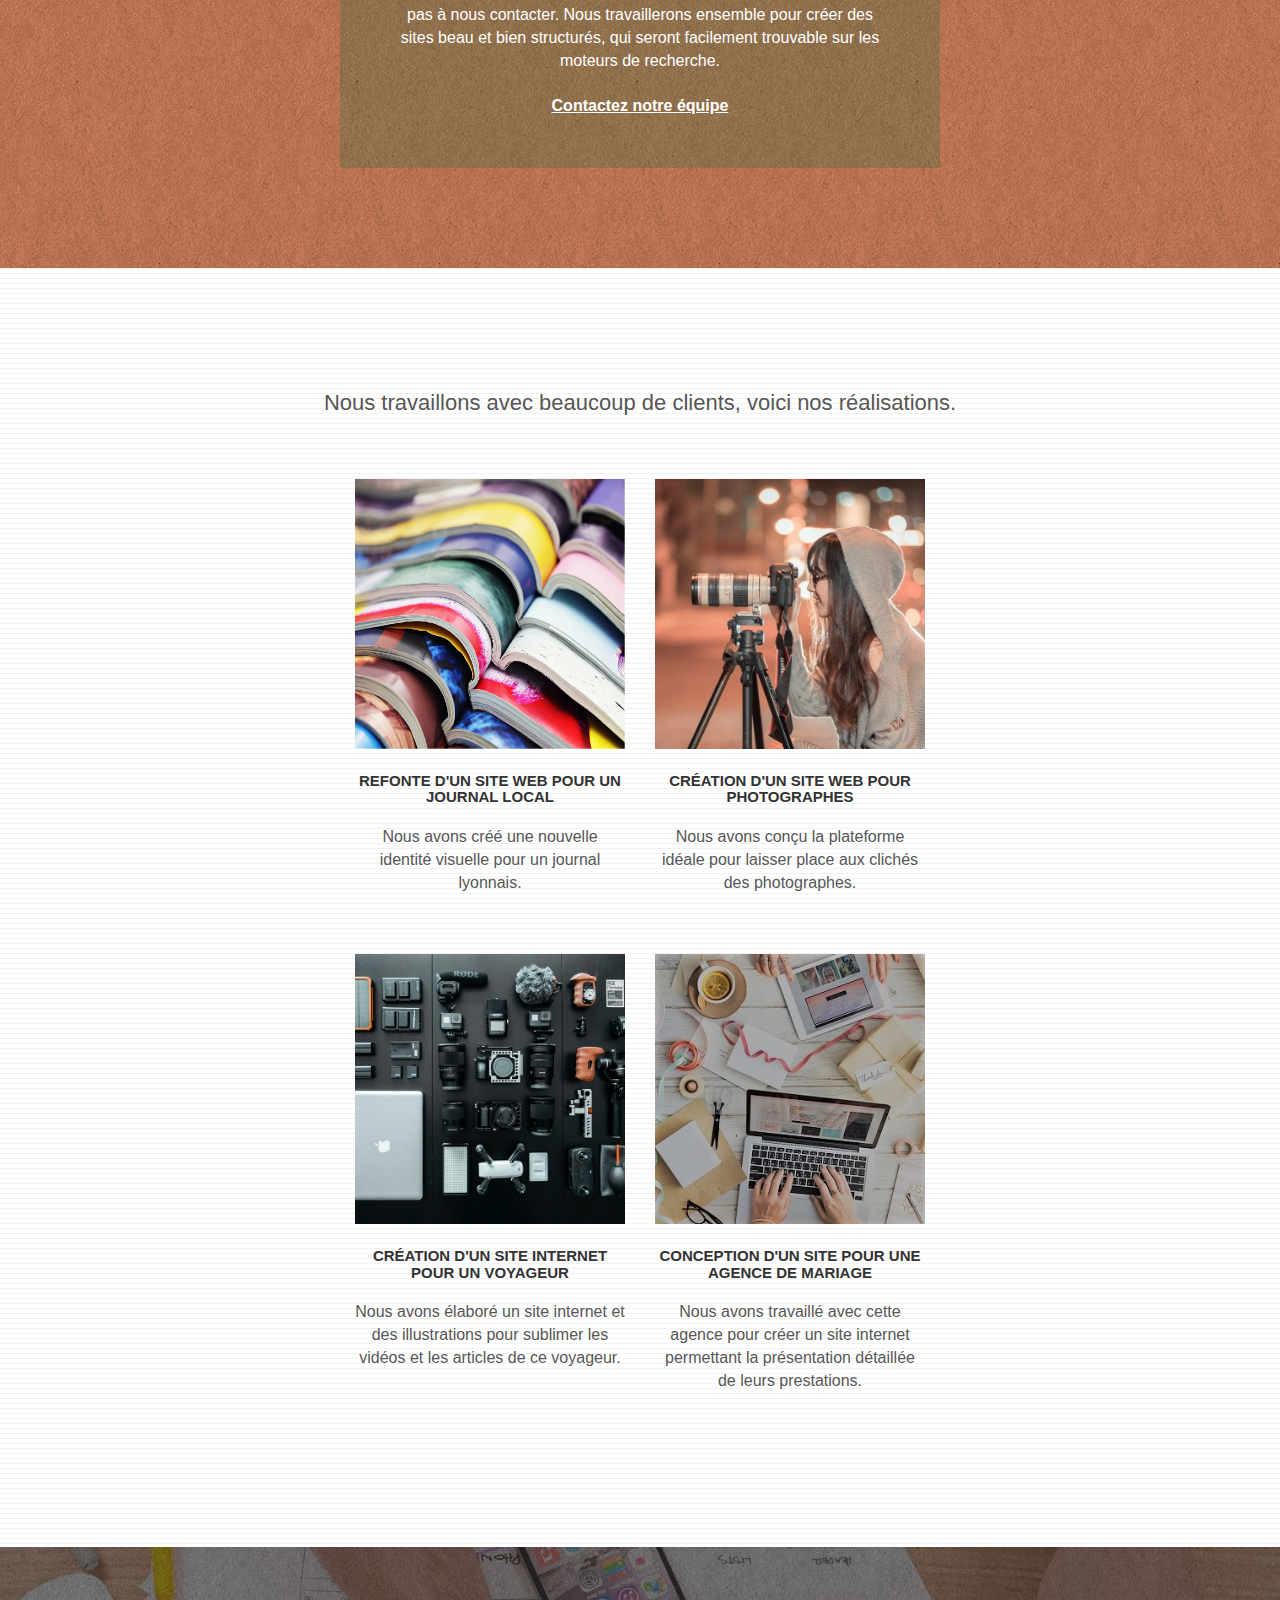
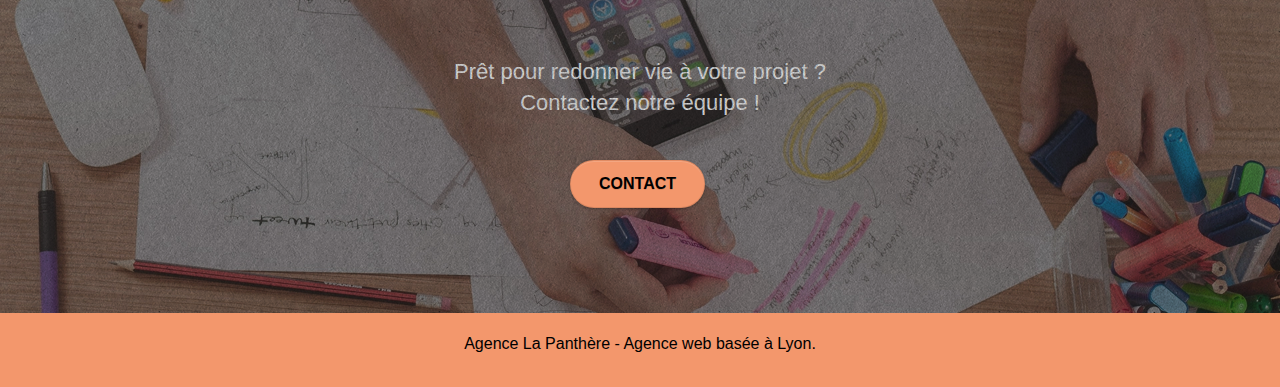
==== commit 3d2d9e28: "fichiers minifiés ecartés" ====
--- a/index.html
+++ b/index.html
@@ -2,18 +2,16 @@
 <html lang="fr">
 <head>
     <meta charset="utf-8">
-    <meta name="description" content="Vous avez un site web
-	qui a besoin d'une nouvelle identité visuelle ou que vous partiez de zéro,
-	laissez l'agence web design la panthère située à Lyon vous réaliser un design
-	dont vous serez fier et qui représentera votre entreprise">
+    <meta name="description" content="Que vous partiez de zéro ou vouliez une nouvelle identité visuelle pour votre site web,
+	l'agence lyonnaise de web design 'La Panthère' saura vous satisfaire">
 	<meta name="robots" content="index, follow">
 	<!-- ajouter meta de la verification google pour les robots et le lien cannonique -->
     <meta name="viewport" content="width=device-width, initial-scale=1.0, viewport-fit=cover">
     <link rel="shortcut icon" type="image/png" href="favicon.jpg">
     
-	<link rel="stylesheet" href="./css/bootstrap.min.css">
-	<link rel="stylesheet" type="text/css" href="style.min.css">
-	<link rel="stylesheet" href="https://cdnjs.cloudflare.com/ajax/libs/font-awesome/4.7.0/css/font-awesome.min.css" integrity="sha512-SfTiTlX6kk+qitfevl/7LibUOeJWlt9rbyDn92a1DqWOw9vWG2MFoays0sgObmWazO5BQPiFucnnEAjpAB+/Sw==" crossorigin="anonymous" referrerpolicy="no-referrer" />
+	<link rel="stylesheet" href="./css/bootstrap.css">
+	<link rel="stylesheet" type="text/css" href="style.css">
+	<link rel="stylesheet" href="https://cdnjs.cloudflare.com/ajax/libs/font-awesome/4.7.0/css/font-awesome.css" integrity="sha512-SfTiTlX6kk+qitfevl/7LibUOeJWlt9rbyDn92a1DqWOw9vWG2MFoays0sgObmWazO5BQPiFucnnEAjpAB+/Sw==" crossorigin="anonymous" referrerpolicy="no-referrer">
 	<link rel="stylesheet" type="text/css" href="./css/et-line.css">
 	
     
@@ -41,7 +39,7 @@
 
 		<nav class="navbar row">
 			<div class="navbar-header">
-				<a class="navbar-brand" href="index.html"><img src="img/img_en_webp/agence-la-panthere-monochrome.webp" alt="Logo de l'agence la panthere avec le texte agence web design" height="40" /></a>
+				<a class="navbar-brand" href="index.html"><img src="img/img_en_webp/agence-la-panthere-monochrome.webp" alt="Logo de l'agence la panthere avec le texte agence web design" height="40"></a>
 				<button id="nav-toggle" type="button" class="ui-navbar-toggle navbar-toggle" data-toggle="collapse" data-target=".navbar-1">
 					<span class="sr-only">Toggle navigation</span>
 					<span class="icon-bar"></span>
@@ -69,7 +67,7 @@
 	<div class="container bloc-lg">
 		<div class="row tight-width-whitespace">
 			<div class="col-sm-12">
-				<img src="img/img_en_webp/logo.webp" class="center-block image-resize-mode" width="100" height="100" alt="Logo agence La Panthère" />
+				<img src="img/img_en_webp/logo.webp" class="center-block image-resize-mode" width="100" height="100" alt="Logo agence La Panthère">
 				<h1 class="text-center hero-bloc-text tc-white ">
 					Agence La Panthère
 				</h1>
@@ -178,7 +176,9 @@
 		</div>
 		<div class="row tight-width-whitespace portfolio-row">
 			<div class="col-sm-6">
-				<a href="#" data-lightbox="img/img_en_webp/1.webp" data-gallery-id="gallery-1" data-caption="Refonte d'un site web pour un journal local" data-frame="snapshot-lb"><img src="img/img_en_webp/1.webp"  alt="image de livres empilés" class="img-responsive portfolio-thumb" /></a>
+				<a href="#" data-lightbox="img/img_en_webp/1.webp" data-gallery-id="gallery-1" data-caption="Refonte d'un site web pour un journal local" data-frame="snapshot-lb">
+					<img src="img/img_en_webp/1.webp"  alt="image de livres empilés" class="img-responsive portfolio-thumb">
+				</a>
 				<h3 class="mg-md text-center">
 					Refonte d'un site web pour un journal local
 				</h3>
@@ -187,7 +187,9 @@
 				</p>
 			</div>
 			<div class="col-sm-6">
-				<a href="#" data-lightbox="img/img_en_webp/2.webp" data-gallery-id="gallery-1" data-caption="Création d'un site web pour photographes" data-frame="snapshot-lb"><img src="img/img_en_webp/2.webp" class="img-responsive portfolio-thumb" alt="image de la création d'un site web pour photographes avec une femme qui prends une photo" /></a>
+				<a href="#" data-lightbox="img/img_en_webp/2.webp" data-gallery-id="gallery-1" data-caption="Création d'un site web pour photographes" data-frame="snapshot-lb">
+					<img src="img/img_en_webp/2.webp" class="img-responsive portfolio-thumb" alt="image de la création d'un site web pour photographes avec une femme qui prends une photo">
+				</a>
 				<h3 class="mg-md text-center">
 					Création d'un site web pour photographes
 				</h3>
@@ -198,7 +200,9 @@
 		</div>
 		<div class="row tight-width-whitespace portfolio-row">
 			<div class="col-sm-6">
-				<a href="#" data-lightbox="img/img_en_webp/3.webp" data-gallery-id="gallery-1" data-caption="Création d'un site internet pour un voyageur" data-frame="snapshot-lb"><img src="img/img_en_webp/3.webp" class="img-responsive portfolio-thumb" alt="image de la création d'un site web pour voyageur avec du matériel de photographe"/></a>
+				<a href="#" data-lightbox="img/img_en_webp/3.webp" data-gallery-id="gallery-1" data-caption="Création d'un site internet pour un voyageur" data-frame="snapshot-lb">
+					<img src="img/img_en_webp/3.webp" class="img-responsive portfolio-thumb" alt="image de la création d'un site web pour voyageur avec du matériel de photographe">
+				</a>
 				<h3 class="mg-md text-center">
 					Création d'un site internet pour un voyageur
 				</h3>
@@ -207,7 +211,9 @@
 				</p>
 			</div>
 			<div class="col-sm-6">
-				<a href="#" data-lightbox="img/img_en_webp/4.webp" data-gallery-id="gallery-1" data-caption="Conception d'un site pour une agence de mariage" data-frame="snapshot-lb"><img src="img/img_en_webp/4.webp" class="img-responsive portfolio-thumb" alt="images de la création d'un site web pour agence matrimoniale" /></a>
+				<a href="#" data-lightbox="img/img_en_webp/4.webp" data-gallery-id="gallery-1" data-caption="Conception d'un site pour une agence de mariage" data-frame="snapshot-lb">
+					<img src="img/img_en_webp/4.webp" class="img-responsive portfolio-thumb" alt="images de la création d'un site web pour agence matrimoniale">
+				</a>
 				<h3 class="mg-md text-center">
 					Conception d'un site pour une agence de mariage
 				</h3>
--- a/style.css
+++ b/style.css
@@ -0,0 +1,1038 @@
+body {
+    margin: 0;
+    padding: 0;
+    background: #FFF;
+    overflow-x: hidden;
+    -webkit-font-smoothing: antialiased;
+    -moz-osx-font-smoothing: grayscale;
+}
+
+a,
+button {
+    transition: all .3s ease-in-out;
+    outline: none!important;
+}
+
+a:hover {
+    text-decoration: none;
+    cursor: pointer;
+}
+
+#page-loading-blocs-notifaction {
+    position: fixed;
+    top: 0;
+    bottom: 0;
+    width: 100%;
+    z-index: 100000;
+    background: #FFFFFF url("img/pageload-spinner.gif") no-repeat center center;
+}
+
+.bloc {
+    width: 100%;
+    clear: both;
+    background: 50% 50% no-repeat;
+    padding: 0 50px;
+    -webkit-background-size: cover;
+    -moz-background-size: cover;
+    -o-background-size: cover;
+    background-size: cover;
+    position: relative;
+}
+
+.bloc .container {
+    padding-left: 0;
+    padding-right: 0;
+}
+
+.bloc-lg {
+    padding: 100px 50px;
+}
+
+.bloc-md {
+    padding: 50px;
+}
+
+.bloc-sm {
+    padding: 20px 50px;
+}
+
+.bg-center,
+.bg-l-edge,
+.bg-r-edge,
+.bg-t-edge,
+.bg-b-edge,
+.bg-tl-edge,
+.bg-bl-edge,
+.bg-tr-edge,
+.bg-br-edge,
+.bg-repeat {
+    -webkit-background-size: auto!important;
+    -moz-background-size: auto!important;
+    -o-background-size: auto!important;
+    background-size: auto!important;
+}
+
+.bg-repeat {
+    background: repeat;
+}
+
+.bg-t-edge {
+    background: top no-repeat;
+}
+
+.bloc-bg-texture::before {
+    content: "";
+    background-size: 2px 2px;
+    position: absolute;
+    top: 0;
+    bottom: 0;
+    left: 0;
+    right: 0;
+}
+
+.texture-paper::before {
+    background: url("img/img_en_webp/texture-paper.webp");
+    background-size: 280px 280px;
+}
+
+.b-parallax {
+    background-attachment: fixed;
+}
+
+.d-bloc {
+    color: rgba(255, 255, 255, .7);
+}
+
+.d-bloc button:hover {
+    color: rgba(255, 255, 255, .9);
+}
+
+.d-bloc .icon-round,
+.d-bloc .icon-square,
+.d-bloc .icon-rounded,
+.d-bloc .icon-semi-rounded-a,
+.d-bloc .icon-semi-rounded-b {
+    border-color: rgba(255, 255, 255, .9);
+}
+
+.d-bloc .divider-h span {
+    border-color: rgba(255, 255, 255, .2);
+}
+
+.d-bloc .a-btn,
+.d-bloc .navbar a,
+.d-bloc .navbar-brand,
+.d-bloc a .icon-sm,
+.d-bloc a .icon-md,
+.d-bloc a .icon-lg,
+.d-bloc a .icon-xl,
+.d-bloc h1 a,
+.d-bloc h2 a,
+.d-bloc h3 a,
+.d-bloc h4 a,
+.d-bloc h5 a,
+.d-bloc h6 a,
+.d-bloc p a {
+    color: rgba(255, 255, 255, .6);
+}
+
+.d-bloc .a-btn:hover,
+.d-bloc .navbar a:hover,
+.d-bloc .navbar-brand:hover,
+.d-bloc a:hover .icon-sm,
+.d-bloc a:hover .icon-md,
+.d-bloc a:hover .icon-lg,
+.d-bloc a:hover .icon-xl,
+.d-bloc h1 a:hover,
+.d-bloc h2 a:hover,
+.d-bloc h3 a:hover,
+.d-bloc h4 a:hover,
+.d-bloc h5 a:hover,
+.d-bloc h6 a:hover,
+.d-bloc p a:hover {
+    color: rgba(255, 255, 255, 1);
+}
+
+.d-bloc .navbar-toggle .icon-bar {
+    background: rgba(255, 255, 255, 1);
+}
+
+.d-bloc .btn-wire,
+.d-bloc .btn-wire:hover {
+    color: rgba(255, 255, 255, 1);
+    border-color: rgba(255, 255, 255, 1);
+}
+
+.d-bloc .panel {
+    color: rgba(0, 0, 0, .5);
+}
+
+.d-bloc .panel button:hover {
+    color: rgba(0, 0, 0, .7);
+}
+
+.d-bloc .panel icon {
+    border-color: rgba(0, 0, 0, .7);
+}
+
+.d-bloc .panel .divider-h span {
+    border-color: rgba(0, 0, 0, .1);
+}
+
+.d-bloc .panel .a-btn {
+    color: rgba(0, 0, 0, .6);
+}
+
+.d-bloc .panel .a-btn:hover {
+    color: rgba(0, 0, 0, 1);
+}
+
+.d-bloc .panel .btn-wire,
+.d-bloc .panel .btn-wire:hover {
+    color: rgba(0, 0, 0, .7);
+    border-color: rgba(0, 0, 0, .3);
+}
+
+.d-bloc .panel,
+.l-bloc {
+    color: rgba(0, 0, 0, .5);
+}
+
+.d-bloc .panel button:hover,
+.l-bloc button:hover {
+    color: rgba(0, 0, 0, .7);
+}
+
+.l-bloc .icon-round,
+.l-bloc .icon-square,
+.l-bloc .icon-rounded,
+.l-bloc .icon-semi-rounded-a,
+.l-bloc .icon-semi-rounded-b {
+    border-color: rgba(0, 0, 0, .7);
+}
+
+.d-bloc .panel .divider-h span,
+.l-bloc .divider-h span {
+    border-color: rgba(0, 0, 0, .1);
+}
+
+.d-bloc .panel .a-btn,
+.l-bloc .a-btn,
+.l-bloc .navbar a,
+.l-bloc .navbar-brand,
+.l-bloc a .icon-sm,
+.l-bloc a .icon-md,
+.l-bloc a .icon-lg,
+.l-bloc a .icon-xl,
+.l-bloc h1 a,
+.l-bloc h2 a,
+.l-bloc h3 a,
+.l-bloc h4 a,
+.l-bloc h5 a,
+.l-bloc h6 a,
+.l-bloc p a {
+    color: rgba(0, 0, 0, .6);
+}
+
+.d-bloc .panel .a-btn:hover,
+.l-bloc .a-btn:hover,
+.l-bloc .navbar a:hover,
+.l-bloc .navbar-brand:hover,
+.l-bloc a:hover .icon-sm,
+.l-bloc a:hover .icon-md,
+.l-bloc a:hover .icon-lg,
+.l-bloc a:hover .icon-xl,
+.l-bloc h1 a:hover,
+.l-bloc h2 a:hover,
+.l-bloc h3 a:hover,
+.l-bloc h4 a:hover,
+.l-bloc h5 a:hover,
+.l-bloc h6 a:hover,
+.l-bloc p a:hover {
+    color: rgba(0, 0, 0, 1);
+}
+
+.l-bloc .navbar-toggle .icon-bar {
+    color: rgba(0, 0, 0, .6);
+}
+
+.d-bloc .panel .btn-wire,
+.d-bloc .panel .btn-wire:hover,
+.l-bloc .btn-wire,
+.l-bloc .btn-wire:hover {
+    color: rgba(0, 0, 0, .7);
+    border-color: rgba(0, 0, 0, .3);
+}
+
+.voffset {
+    margin-top: 30px;
+}
+
+.voffset-lg {
+    margin-top: 80px;
+}
+
+.row-no-gutters {
+    margin-right: 0;
+    margin-left: 0;
+}
+
+.row.row-no-gutters > [class^="col-"],
+.row.row-no-gutters > [class*=" col-"] {
+    padding-right: 0;
+    padding-left: 0;
+}
+
+#bloc-1-hero h1 {
+    font-size: 32px;
+}
+
+.navbar {
+    margin-bottom: 0;
+    z-index: 1;
+}
+
+.navbar-brand {
+    height: auto;
+    padding: 3px 15px;
+    font-size: 25px;
+    font-weight: normal;
+    font-weight: 600;
+    line-height: 44px;
+}
+
+.navbar-brand img {
+    max-height: 200px;
+    margin: 0 5px 0 0;
+    display: inline;
+}
+
+.navbar-brand img[src$=svg] {
+    min-width: 100px;
+}
+
+.nav-center .navbar-brand img {
+    margin: 0;
+}
+
+.navbar .nav {
+    padding-top: 2px;
+    margin-right: -16px;
+    float: right;
+    z-index: 1;
+}
+
+.nav > li {
+    float: left;
+    margin-top: 4px;
+    font-size: 16px;
+}
+
+.navbar-nav .open .dropdown-menu > li > a {
+    text-align: inherit;
+}
+
+.nav > li a:hover,
+.nav > li a:focus {
+    background: transparent;
+}
+
+.navbar-toggle {
+    margin: 10px 10px 0 0;
+    border: 0px;
+}
+
+.navbar-toggle:hover {
+    background: transparent!important;
+}
+
+.navbar-toggle .icon-bar {
+    background-color: rgba(0, 0, 0, .5);
+    width: 26px;
+}
+
+.nav-invert .navbar .nav {
+    float: left;
+}
+
+.nav-invert .navbar-header,
+.nav-invert .navbar-brand {
+    float: right;
+    position: relative;
+    z-index: 2;
+}
+
+@media (min-width: 768px) {
+    .site-navigation {
+        position: absolute;
+        top: 50%;
+        right: 20px;
+        transform: translate(0, -50%);
+        -webkit-transform: translateY(-50%);
+    }
+    .nav > li .dropdown-menu a,
+    .nav > li .dropdown-menu a:hover {
+        color: #484848;
+    }
+    .nav-invert .site-navigation {
+        left: 0;
+        right: 0;
+    }
+    .nav-center {
+        text-align: center;
+    }
+    .nav-center .navbar-header {
+        width: 100%;
+    }
+    .nav-center .navbar-header,
+    .nav-center .navbar-brand,
+    .nav-center .nav > li {
+        float: none;
+        display: inline-block;
+    }
+    .nav-center .site-navigation {
+        position: relative;
+        width: 100%;
+        right: 0;
+        margin-right: 0px;
+        margin-top: 20px;
+    }
+    .nav-center.mini-nav .navbar-toggle {
+        float: none;
+        margin: 10px auto 0;
+    }
+}
+
+.nav > li > .dropdown a {
+    background: none!important;
+    display: block;
+    padding: 14px 15px;
+}
+
+nav .caret {
+    margin: 0 5px;
+}
+
+.dropdown-menu .dropdown-menu {
+    top: -8px;
+    left: 100%;
+}
+
+.dropdown-menu .dropmenu-flow-right {
+    top: 100%;
+    left: 0;
+    margin-left: -1px;
+    border-top-left-radius: 0;
+    border-top-right-radius: 0;
+}
+
+.dropdown-menu .dropdown span {
+    border: 4px solid black;
+    border-top-color: transparent;
+    border-right-color: transparent;
+    border-bottom-color: transparent;
+    margin: 6px -5px 0 0!important;
+    float: right;
+}
+
+.mg-md {
+    margin-top: 10px;
+    margin-bottom: 20px;
+}
+
+.mg-lg {
+    margin-top: 10px;
+    margin-bottom: 40px;
+}
+
+.btn {
+    margin: 0 5px 5px 0;
+}
+
+.btn.pull-right {
+    margin: 0 0 5px 5px;
+}
+
+.btn-d,
+.btn-d:hover,
+.btn-d:focus {
+    color: #FFF!important;
+    background: rgba(0, 0, 0, .3);
+}
+
+button {
+    outline: none!important;
+}
+
+.btn-rd {
+    border-radius: 40px;
+}
+
+.btn-clean {
+    border: 1px solid rgba(0, 0, 0, .08);
+    border-bottom-color: rgba(0, 0, 0, .1);
+    text-shadow: 0 1px 0 rgba(0, 0, 1, .1);
+    box-shadow: 0 1px 3px rgba(0, 0, 1, .25), inset 0 1px 0 0 rgba(255, 255, 255, .15);
+}
+
+.icon-md {
+    font-size: 30px!important;
+}
+
+.icon-lg {
+    font-size: 60px!important;
+}
+
+.sm-shadow {
+    text-shadow: 0 1px 2px rgba(0, 0, 0, .3);
+}
+
+.panel-sq,
+.panel-sq .panel-heading,
+.panel-sq .panel-footer {
+    border-radius: 0;
+}
+
+.panel-rd {
+    border-radius: 30px;
+}
+
+.panel-rd .panel-heading {
+    border-radius: 29px 29px 0 0;
+}
+
+.panel-rd .panel-footer {
+    border-radius: 0 0 29px 29px;
+}
+
+.form-control {
+    border-color: rgba(0, 0, 0, .1);
+    box-shadow: none;
+}
+
+.scrollToTop {
+    width: 40px;
+    height: 40px;
+    position: fixed;
+    bottom: 20px;
+    right: 20px;
+    opacity: 1;
+    z-index: 500;
+    transition: all .3s ease-in-out;
+}
+
+.scrollToTop span {
+    margin-top: 6px;
+}
+
+.showScrollTop {
+    font-size: 14px;
+    opacity: 1;
+}
+
+a[data-lightbox] {
+    position: relative;
+    display: block;
+    text-align: center;
+}
+
+a[data-lightbox]:hover::before {
+    content: "+";
+    font-family: "HelveticaNeue-Light", "Helvetica Neue Light", "Helvetica Neue", Helvetica, Arial;
+    font-size: 32px;
+    width: 50px;
+    height: 50px;
+    margin-left: -25px;
+    border-radius: 50%;
+    background: rgba(0, 0, 0, .6);
+    color: #FFF;
+    font-weight: 100;
+    z-index: 1;
+    position: absolute;
+    top: 50%;
+    transform: translateY(-50%);
+    -webkit-transform: translateY(-50%);
+}
+
+a[data-lightbox]:hover img {
+    opacity: 0.6;
+    -webkit-animation-fill-mode: none;
+    animation-fill-mode: none;
+}
+
+#lightbox-modal {
+    display: flex;
+    align-items: center;
+}
+
+#lightbox-modal .modal-dialog {
+    width: 90%;
+    max-width: 900px;
+    margin: 0 auto 0;
+}
+
+#lightbox-modal .modal-dialog img {
+    max-height: 90vh;
+    margin: 0 auto;
+}
+
+.lightbox-caption {
+    padding: 20px;
+    color: #FFF;
+    background: rgba(0, 0, 0, .5);
+    position: absolute;
+    left: 15px;
+    right: 15px;
+    bottom: 5px;
+}
+
+.close-lightbox {
+    color: #FFF;
+    font-size: 30px;
+    position: absolute;
+    top: 20px;
+    right: 20px;
+    z-index: 20;
+    background: rgba(0, 0, 0, .5);
+    border: none;
+    line-height: 30px;
+    padding: 0 9px 5px;
+    opacity: 0.3;
+}
+
+.close-lightbox:hover,
+.next-lightbox:hover,
+.prev-lightbox:hover {
+    opacity: 1.0;
+    color: #FFF;
+}
+
+.next-lightbox,
+.prev-lightbox {
+    font-size: 20px;
+    color: rgba(255, 255, 255, .9);
+    background: rgba(0, 0, 0, .5);
+    transition: all .2s ease-in-out;
+    position: absolute;
+    top: 45%;
+    z-index: 1;
+    opacity: 0.4;
+}
+
+.next-lightbox {
+    padding: 6px 8px 1px 13px;
+    right: 25px;
+}
+
+.prev-lightbox {
+    padding: 6px 13px 1px 10px;
+    left: 25px;
+}
+
+.snapshot-lb .modal-body {
+    padding-bottom: 45px;
+}
+
+.snapshot-lb .lightbox-caption {
+    padding: 0;
+    color: rgba(0, 0, 0, .5);
+    background: none;
+}
+
+h1,
+h2,
+h3,
+h4,
+h5,
+h6,
+p,
+label,
+.btn,
+a {
+    font-family: "helvetica";
+    font-weight: 400;
+    color: #575757;
+}
+
+.container {
+    max-width: 1000px;
+}
+
+.hero-bloc-text {
+    font-size: 38px;
+}
+
+.hero-bloc-text-sub {
+    font-size: 36px;
+}
+
+.statement-bloc-text {
+    line-height: 26px;
+    font-style: italic;
+    font-size: 20px;
+    text-align: center;
+    font-weight: lighter;
+    max-width: 520px;
+    margin: auto auto auto auto;
+}
+
+p {
+    font-size: 16px;
+}
+
+.tight-width-whitespace {
+    max-width: 600px;
+    margin: auto auto auto auto;
+}
+
+.h1 {
+    font-size: 20px;
+    font-family: "Open Sans";
+}
+
+.cta-hero {
+    margin-top: 22px;
+    color: #FFFFFF!important;
+    text-transform: uppercase;
+    padding: 12px 28px 12px 28px;
+    font-size: 16px;
+    font-weight: 700;
+}
+
+.social {
+    max-width: 400px;
+    margin: auto auto auto auto;
+}
+
+h2 {
+    font-size: 22px;
+    line-height: 1.4em;
+}
+
+h3 {
+    font-size: 15px;
+    text-transform: uppercase;
+    font-weight: 700;
+    color: #333333!important;
+}
+
+.med-width-whitespace {
+    max-width: 800px;
+    margin: auto auto auto auto;
+    box-shadow: 0px 0px 0px #000000;
+}
+
+h1 {
+    color: #333333!important;
+}
+
+h4 {
+    color: #333333!important;
+}
+
+.icons {
+    margin-bottom: 14px;
+    margin-top: 24px;
+}
+
+.white {
+    color: #FFFFFF!important;
+}
+
+.portfolio-thumb {
+    margin-bottom: 24px;
+    width: 100%;
+}
+
+.portfolio-row {
+    margin-bottom: 44px;
+    margin-top: 50px;
+}
+
+.avatar {
+    box-shadow: 0px 4px 9px rgba(0, 0, 0, 0.3);
+}
+
+.black-background {
+    background-color: rgba(165, 147, 99, 0.7);
+    padding: 40px 40px 40px 40px;
+}
+
+.bold-link {
+    font-weight: 900;
+    text-decoration: underline!important;
+}
+
+.bgc-white {
+    background-color: #FFFFFF;
+}
+
+.bgc-dark-slate-blue {
+    background-color: #364577;
+}
+
+.bgc-atomic-tangerine {
+    background-color: #F3976C;
+}
+
+
+.tc-white {
+    color: #FFFFFF!important;
+}
+.tc-black{
+    color: #000000!important;
+}
+.btn-atomic-tangerine {
+    background: #F3976C;
+    color: #000000!important;
+}
+
+.btn-atomic-tangerine:hover {
+    background: #c27956!important;
+    color: #FFFFFF!important;
+}
+
+.ltc-white {
+    color: #FFFFFF!important;
+}
+
+.ltc-white:hover {
+    color: #cccccc!important;
+}
+
+.ltc-atomic-tangerine {
+    color: #F3976C!important;
+}
+
+.ltc-atomic-tangerine:hover {
+    color: #c27956!important;
+}
+
+.icon-dark-slate-blue {
+    color: #364577!important;
+    border-color: #364577!important;
+}
+
+.bg-dots-bg {
+    background-image: url("img//img_en_webp/dots-bg.webp");
+}
+
+.bg-lines-h2-bg {
+    background-image: url("img//img_en_webp/lines-h2-bg.webp");
+}
+
+.bg-banniere {
+    background-image: url("img/img_en_webp/agence-la-panthere.webp");
+}
+
+.bg-presentation {
+    background-image: url("img//img_en_webp/image-de-presentation.webp");
+}
+
+@media (max-width: 1024px) {
+    .bloc {
+        padding-left: 20px;
+        padding-right: 20px;
+    }
+    .bloc.full-width-bloc,
+    .bloc-tile-2.full-width-bloc .container,
+    .bloc-tile-3.full-width-bloc .container,
+    .bloc-tile-4.full-width-bloc .container {
+        padding-left: 0;
+        padding-right: 0;
+    }
+}
+
+@media (max-width: 992px) and (min-width: 768px) {
+    .navbar .nav {
+        max-width: 80%
+    }
+    .nav-center.navbar .nav {
+        max-width: 100%
+    }
+}
+
+@media only screen and (min-width: 768px) and (max-width: 1024px) and (orientation: landscape) {
+    .b-parallax {
+        background-attachment: scroll;
+    }
+}
+
+@media only screen and (min-width: 1024px) and (max-width: 1366px) and (-webkit-min-pixel-ratio: 1.5) {
+    .b-parallax {
+        background-attachment: scroll;
+    }
+}
+
+@media (max-width: 991px) {
+    .container {
+        width: 100%;
+    }
+    .b-parallax {
+        background-attachment: scroll;
+    }
+    .page-container,
+    #hero-bloc {
+        overflow-x: hidden;
+        position: relative;
+    }
+
+    .bloc-group,
+    .bloc-group .bloc {
+        display: block;
+        width: 100%;
+    }
+
+}
+
+@media (max-width: 767px) {
+    .page-container {
+        overflow-x: hidden;
+        position: relative;
+    }
+    h1,
+    h2,
+    h3,
+    h4,
+    h5,
+    h6,
+    p,
+    #disqus_thread {
+        padding-left: 10px!important;
+        padding-right: 10px!important;
+    }
+    .b-parallax {
+        background-attachment: scroll;
+    }
+    .navbar .nav {
+        padding-top: 0;
+        border-top: 1px solid rgba(0, 0, 0, .2);
+        float: none!important;
+    }
+    .navbar.row {
+        margin-left: 0;
+        margin-right: 0;
+    }
+    .site-navigation {
+        position: inherit;
+        transform: none;
+        -webkit-transform: none;
+        -ms-transform: none;
+    }
+    .nav > li {
+        margin-top: 0;
+        border-bottom: 1px solid rgba(0, 0, 0, .1);
+        background: rgba(0, 0, 0, .05);
+        text-align: left;
+        padding-left: 15px;
+        width: 100%;
+    }
+    .nav > li:hover {
+        background: rgba(0, 0, 0, .08);
+    }
+    .dropdown .dropdown a .caret {
+        float: none;
+        margin: 5px 0 0 10px!important;
+        border: 4px solid black;
+        border-bottom-color: transparent;
+        border-right-color: transparent;
+        border-left-color: transparent;
+    }
+    #hero-bloc .navbar .nav {
+        background: rgba(0, 0, 0, .8);
+    }
+    #hero-bloc .navbar .nav a {
+        color: rgba(255, 255, 255, .6);
+    }
+    .hero {
+        padding: 50px 0;
+    }
+    .hero-nav {
+        left: -1px;
+        right: -1px;
+    }
+    .navbar-collapse {
+        padding: 0;
+        overflow-x: hidden;
+        -webkit-box-shadow: none;
+        box-shadow: none;
+    }
+    .navbar-brand img {
+        max-height: 40px;
+        width: auto;
+    }
+    .nav-invert .navbar-header {
+        float: none;
+        width: 100%;
+    }
+    .nav-invert .navbar-toggle {
+        float: left;
+        margin-left: 10px;
+    }
+    .bloc {
+        padding-left: 0;
+        padding-right: 0;
+    }
+    .bloc-xxl,
+    .bloc-xl,
+    .bloc-lg {
+        padding: 40px 0;
+    }
+    .bloc-sm,
+    .bloc-md {
+        padding-left: 0;
+        padding-right: 0;
+    }
+    .bloc-tile-2 .container,
+    .bloc-tile-3 .container,
+    .bloc-tile-4 .container,
+    .bloc-fill-screen .fill-bloc-top-edge,
+    .bloc-fill-screen .fill-bloc-bottom-edge {
+        padding-left: 0;
+        padding-right: 0;
+    }
+    .a-block {
+        padding: 0 10px;
+    }
+    .btn-dwn {
+        display: none;
+    }
+    .voffset {
+        margin-top: 5px;
+    }
+    .voffset-md {
+        margin-top: 20px;
+    }
+    .voffset-lg {
+        margin-top: 30px;
+    }
+    form {
+        padding: 5px;
+    }
+    .close-lightbox {
+        display: inline-block;
+    }
+    .blocsapp-device-iphone5 {
+        background-size: 216px 425px;
+        padding-top: 60px;
+        width: 216px;
+        height: 425px;
+    }
+    .blocsapp-device-iphone5 img {
+        width: 180px;
+        height: 320px;
+    }
+}
+
+@media (max-width: 400px) {
+    .bloc {
+        padding-left: 0;
+        padding-right: 0;
+    }
+}
+
+@media (max-width: 767px) {
+    .bloc-mob-center-text {
+        text-align: center;
+    }
+}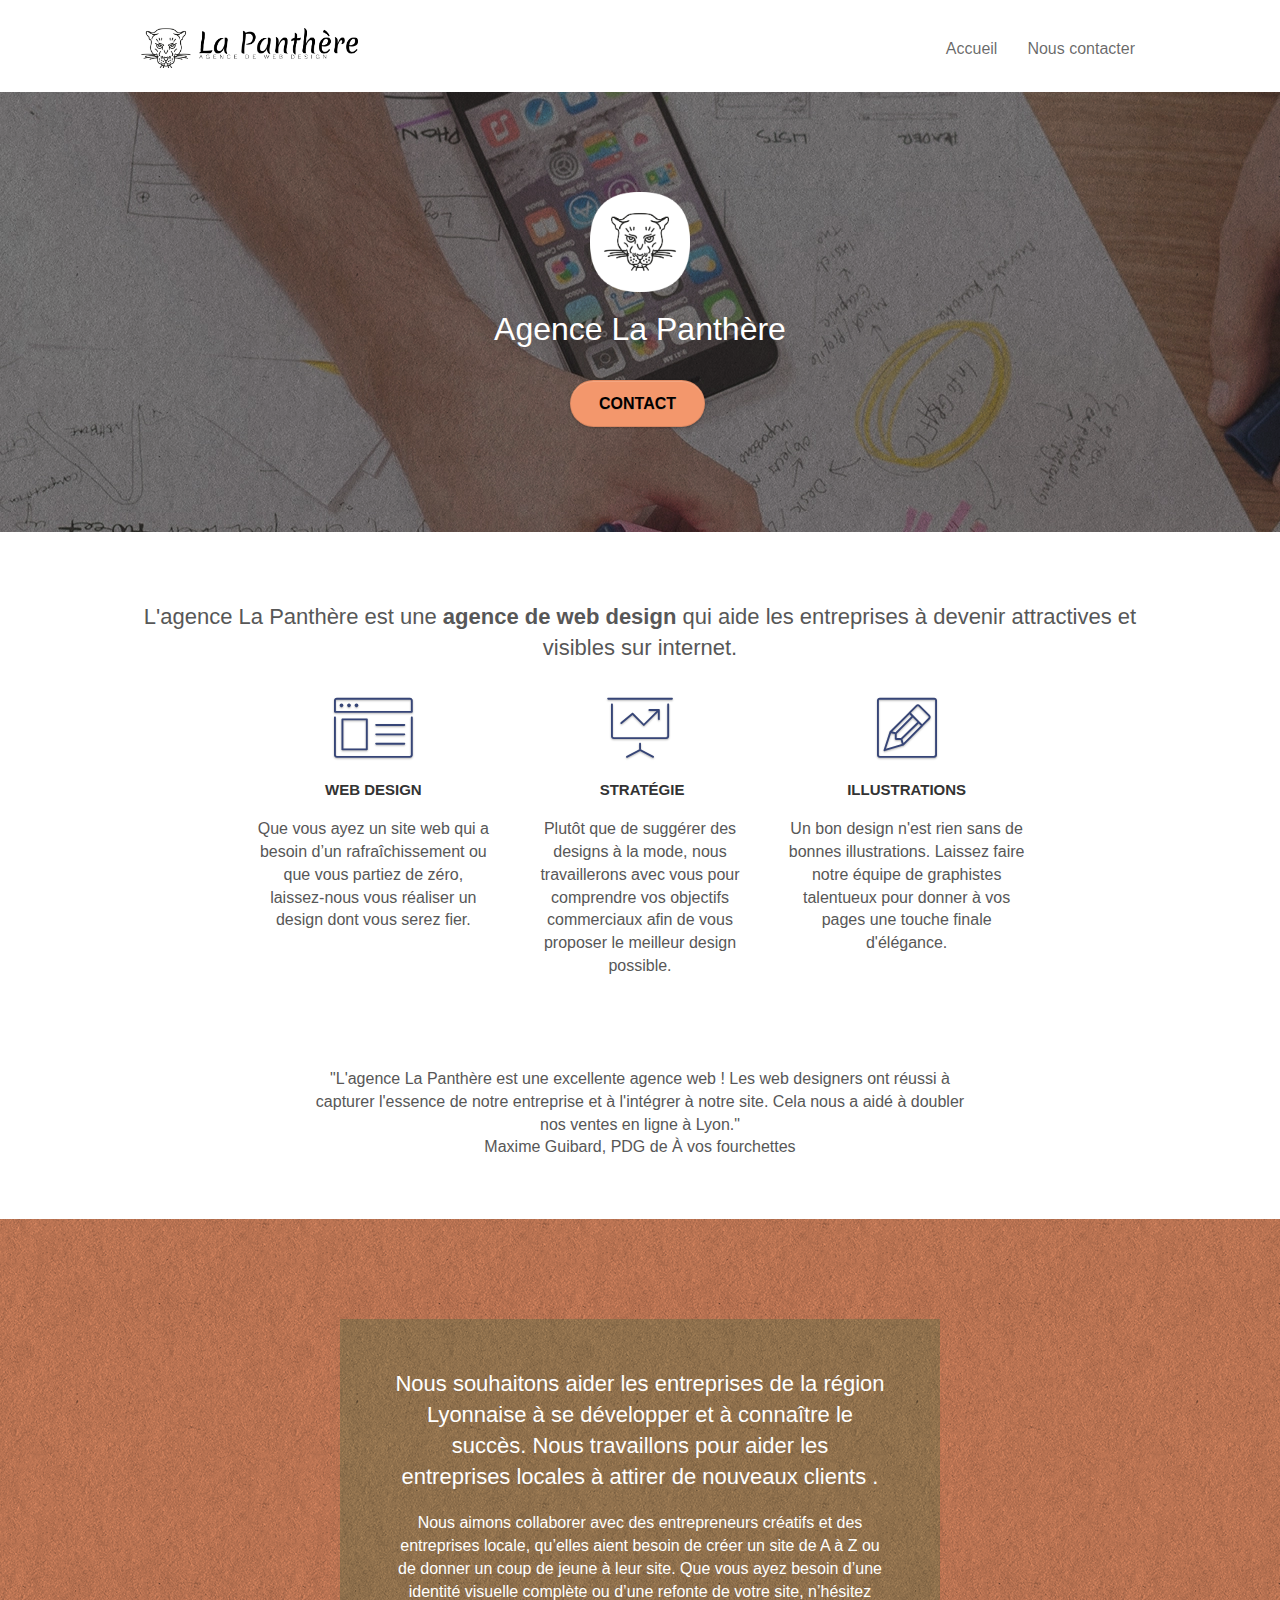
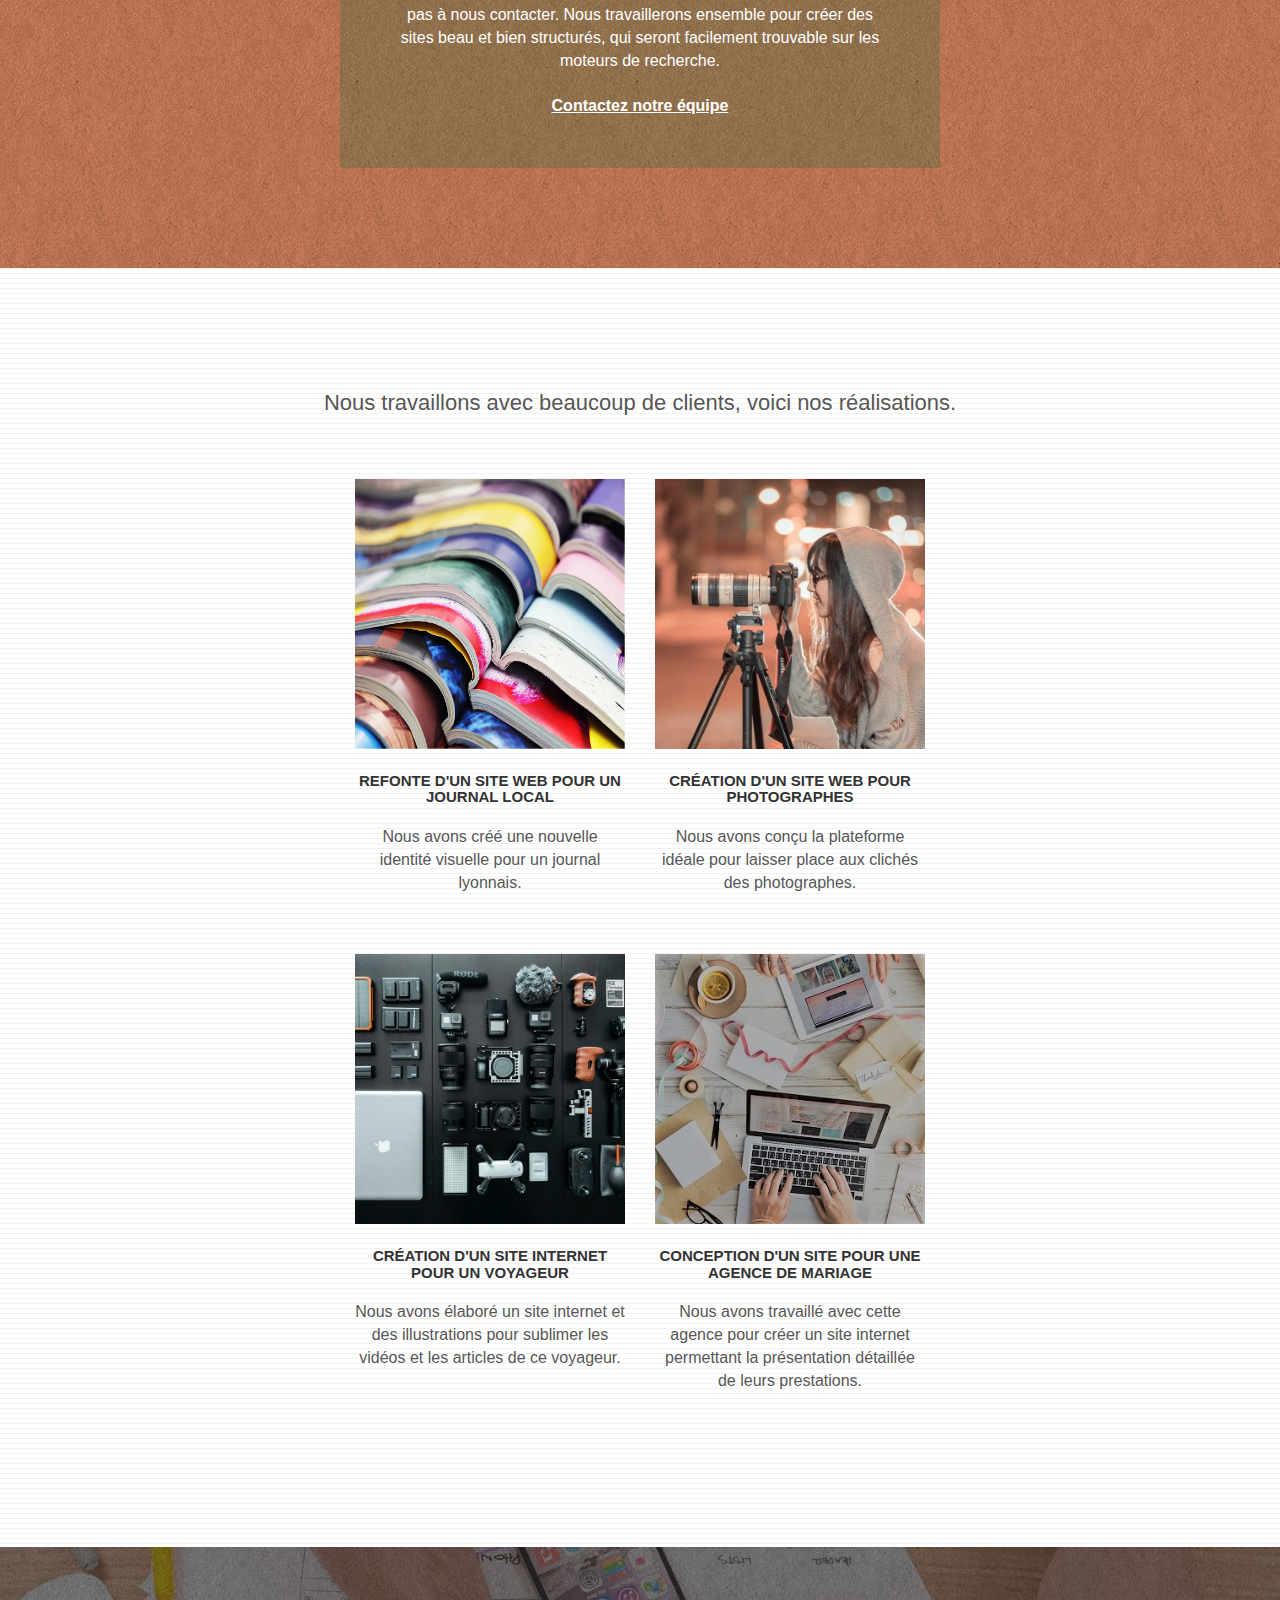
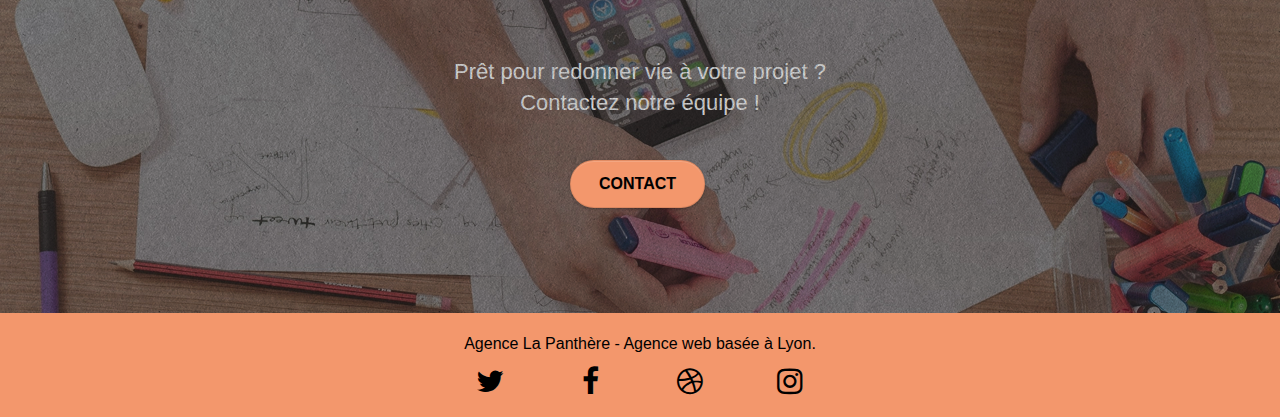
==== commit 032a8c0a: "fichiers minifiés remis" ====
--- a/index.html
+++ b/index.html
@@ -9,9 +9,9 @@
     <meta name="viewport" content="width=device-width, initial-scale=1.0, viewport-fit=cover">
     <link rel="shortcut icon" type="image/png" href="favicon.jpg">
     
-	<link rel="stylesheet" href="./css/bootstrap.css">
+	<link rel="stylesheet" href="./css/bootstrap.min.css">
 	<link rel="stylesheet" type="text/css" href="style.css">
-	<link rel="stylesheet" href="https://cdnjs.cloudflare.com/ajax/libs/font-awesome/4.7.0/css/font-awesome.css" integrity="sha512-SfTiTlX6kk+qitfevl/7LibUOeJWlt9rbyDn92a1DqWOw9vWG2MFoays0sgObmWazO5BQPiFucnnEAjpAB+/Sw==" crossorigin="anonymous" referrerpolicy="no-referrer">
+	<link rel="stylesheet" href="https://cdnjs.cloudflare.com/ajax/libs/font-awesome/4.7.0/css/font-awesome.min.css" integrity="sha512-SfTiTlX6kk+qitfevl/7LibUOeJWlt9rbyDn92a1DqWOw9vWG2MFoays0sgObmWazO5BQPiFucnnEAjpAB+/Sw==" crossorigin="anonymous" referrerpolicy="no-referrer">
 	<link rel="stylesheet" type="text/css" href="./css/et-line.css">
 	
     
